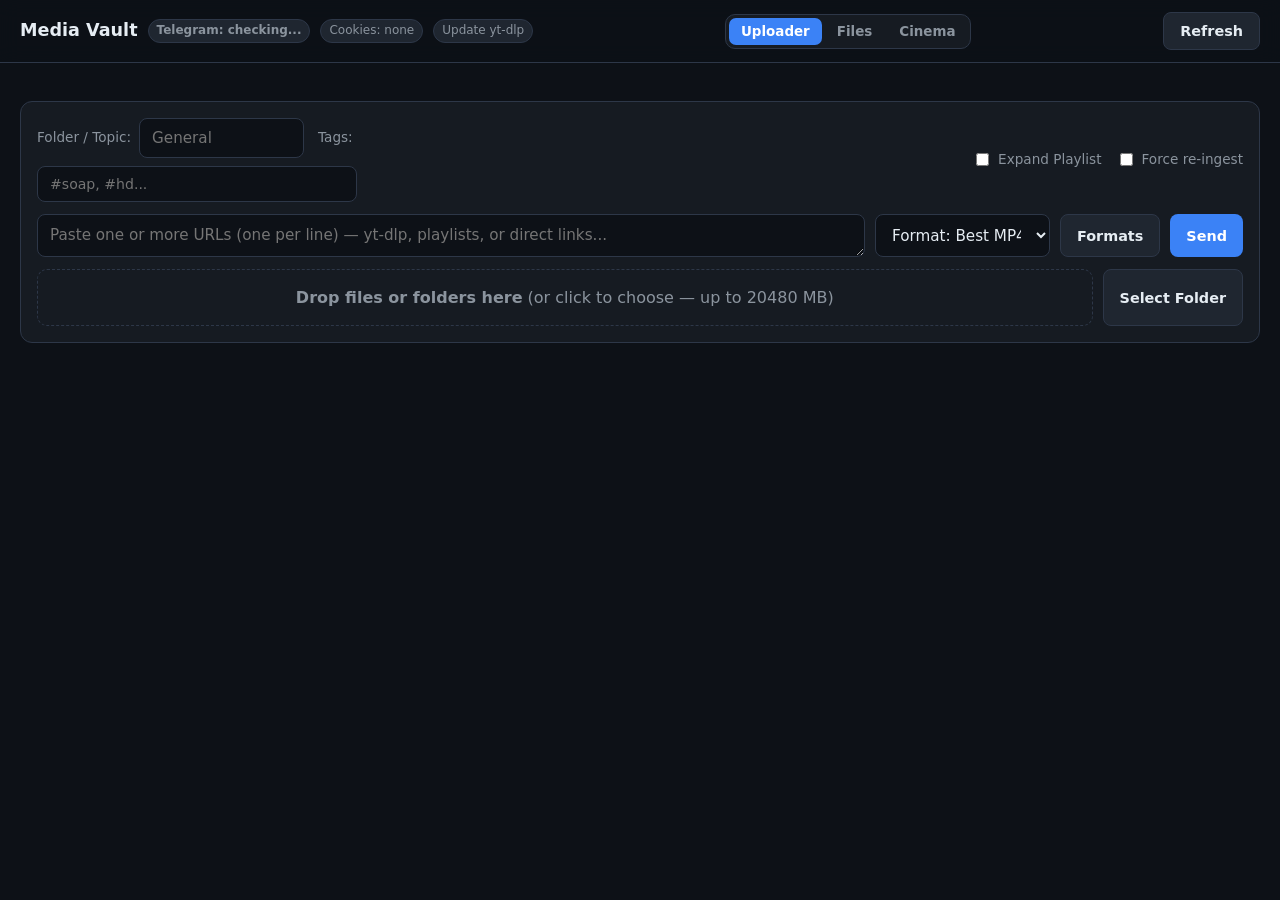
==== static/index.html @ 046f6797 "Fix mobile Files empty/auth UX, folder case sensitivity, Cinema Theater player, and lossless Telegra" ====
<!doctype html>
<html lang="en">
<head>
  <meta charset="UTF-8" />
  <meta name="viewport" content="width=device-width, initial-scale=1, viewport-fit=cover" />
  <meta name="theme-color" content="#0d1117" />
  <meta name="apple-mobile-web-app-capable" content="yes" />
  <meta name="mobile-web-app-capable" content="yes" />
  <title>Media Vault — Ingest &amp; Gallery</title>
  <link rel="manifest" href="/manifest.webmanifest" />
  <link rel="icon" type="image/svg+xml" href="/static/icons/icon.svg" />
  <link rel="apple-touch-icon" href="/static/icons/icon-192.png" />
  <link rel="stylesheet" href="/static/css/base.css" />
  <link rel="stylesheet" href="/static/css/layout.css" />
  <link rel="stylesheet" href="/static/css/components.css" />
  <link rel="stylesheet" href="/static/css/mobile.css" />
  <script type="module" src="/static/js/main.js"></script>
</head>
<body data-mode="uploader">
  <header>
    <div class="brand">
      <span class="brand-title">Media Vault</span>
      <span id="tgStatus" class="pill">Telegram: checking...</span>
      <button id="cookiesBtn" type="button" class="pill pill-btn">Cookies: none</button>
      <button id="updateYtdlpBtn" type="button" class="pill pill-btn" title="Click to update yt-dlp">Update yt-dlp</button>
    </div>

    <div class="mode-tabs" role="tablist" aria-label="Workspace mode">
      <button type="button" class="mode-tab" role="tab" data-mode-target="uploader" aria-selected="true">
        <span>Uploader</span>
        <span class="mode-badge" data-badge-for="uploader" hidden>0</span>
      </button>
      <button type="button" class="mode-tab" role="tab" data-mode-target="files" aria-selected="false">
        <span>Files</span>
      </button>
      <button type="button" class="mode-tab" role="tab" data-mode-target="cinema" aria-selected="false">
        <span>Cinema</span>
      </button>
    </div>

    <div class="header-controls">
      <div id="authBox" class="auth-box">
        <input id="tokenInput" type="password" placeholder="Auth token..." />
        <button id="saveTokenBtn" type="button" class="secondary">Unlock</button>
      </div>
      <button id="installPwaBtn" type="button" class="secondary" hidden>Install App</button>
      <button id="refreshBtn" type="button" class="secondary">Refresh</button>
      <button id="mobileSettingsBtn" type="button" class="secondary mobile-settings-btn" aria-label="System settings and status" title="System settings &amp; status">&#9881;</button>
    </div>
  </header>

  <div id="cinemaLightsBackdrop" class="cinema-lights-backdrop" hidden></div>
  <main>
    <section id="authBanner" class="auth-banner" hidden>
      <div class="auth-banner-copy">
        <strong>Vault Locked</strong>
        <span>Enter your auth token to load files, cinema videos, and jobs.</span>
      </div>
      <div class="auth-banner-form">
        <input id="bannerTokenInput" type="password" placeholder="Enter WEB_AUTH_TOKEN..." autocomplete="current-password" />
        <button id="bannerSaveTokenBtn" type="button">Unlock</button>
      </div>
    </section>

    <section id="drivesGrid" class="drives-grid mode-uploader-section"></section>

    <section class="ingest-panel mode-uploader-section">
      <div class="toolbar-group toolbar-group-wide">
        <div class="toolbar-group">
          <label for="folderInput" class="ingest-label">Folder / Topic:</label>
          <input id="folderInput" class="ingest-folder-input" type="text" list="folderList" placeholder="General" />
          <datalist id="folderList"></datalist>
          <label for="tagsInput" class="ingest-label ingest-label-spaced">Tags:</label>
          <div id="ingestTagPicker" class="tag-picker-mount tag-picker-mount-ingest">
            <input id="tagsInput" class="ingest-tags-input" type="text" list="tagList" placeholder="#soap, #hd..." />
          </div>
          <datalist id="tagList"></datalist>
        </div>
        <div class="toolbar-group toolbar-checks">
          <label class="checkbox-label">
            <input id="expandPlaylistCheck" type="checkbox" />
            Expand Playlist
          </label>
          <label class="checkbox-label">
            <input id="forceIngestCheck" type="checkbox" />
            Force re-ingest
          </label>
          <label id="tgForwardLabel" class="checkbox-label tg-forward-label">
            <input id="tgForwardCheck" type="checkbox" checked />
            Forward to Telegram Topic
          </label>
        </div>
      </div>

      <form id="urlForm" class="url-row">
        <textarea id="urlInput" rows="1" placeholder="Paste one or more URLs (one per line) — yt-dlp, playlists, or direct links..." required></textarea>
        <select id="formatSelect" class="format-select" title="Download quality / format">
          <option value="best">Format: Best MP4</option>
          <option value="1080p">1080p MP4</option>
          <option value="720p">720p MP4</option>
          <option value="480p">480p MP4</option>
          <option value="audio">Audio only (MP3)</option>
        </select>
        <button type="button" id="inspectFormatsBtn" class="secondary" title="Inspect available yt-dlp formats for this URL">Formats</button>
        <button type="submit">Send</button>
      </form>

      <div class="drop-row">
        <div id="dropzone" class="dropzone">
          <strong>Drop files or folders here</strong> (or click to choose — up to <span id="maxMbLabel">20480</span> MB)
          <input id="fileInput" type="file" multiple hidden />
          <input id="folderUploadInput" type="file" webkitdirectory directory multiple hidden />
        </div>
        <button type="button" id="selectFolderBtn" class="secondary select-folder-btn">Select Folder</button>
      </div>
      <div id="uploadProgress" class="upload-progress">
        <div id="uploadProgressText">Uploading...</div>
        <div class="bar"><div id="uploadProgressBar"></div></div>
      </div>
    </section>

    <section id="jobsStrip" class="jobs-strip mode-uploader-section"></section>

    <section id="cinemaStage" class="cinema-stage mode-cinema-section" hidden>
      <div class="cinema-player-shell">
        <div id="cinemaViewport" class="cinema-video-box">
          <video id="cinemaVideo" controls playsinline preload="metadata"></video>
          <div id="cinemaEmptyOverlay" class="cinema-empty-overlay">
            <div class="cinema-empty-title">Select a video below to start watching</div>
          </div>
        </div>
        <div class="cinema-now-bar">
          <div class="cinema-now-info">
            <div id="cinemaTitle" class="cinema-now-title">Cinema Theater</div>
            <div id="cinemaMeta" class="cinema-now-meta">Ready to play</div>
          </div>
          <div class="cinema-controls">
            <button id="cinemaPrevBtn" type="button" class="secondary btn-sm" title="Previous (P)">&#9198; Prev</button>
            <button id="cinemaNextBtn" type="button" class="secondary btn-sm" title="Next (N)">Next &#9197;</button>
            <button id="cinemaAutoNextBtn" type="button" class="secondary btn-sm is-active" aria-pressed="true" title="Auto-play next video">Auto-Next</button>
            <button id="cinemaLoopBtn" type="button" class="secondary btn-sm" aria-pressed="false" title="Loop current video">Loop</button>
            <select id="cinemaSpeedSelect" class="cinema-speed-select" aria-label="Playback speed" title="Playback speed">
              <option value="0.75">0.75x</option>
              <option value="1" selected>1x</option>
              <option value="1.25">1.25x</option>
              <option value="1.5">1.5x</option>
              <option value="2">2x</option>
            </select>
            <button id="cinemaTheaterBtn" type="button" class="secondary btn-sm" aria-pressed="false" title="Lights Off / Theater Mode (T)">Lights Off</button>
            <button id="cinemaFullscreenBtn" type="button" class="secondary btn-sm" title="Fullscreen (F)">Fullscreen</button>
            <button id="cinemaDetailsBtn" type="button" class="secondary btn-sm" title="Edit title, folder, tags or download">Details</button>
          </div>
        </div>
      </div>
      <aside class="cinema-queue-panel" aria-label="Up Next playlist">
        <div class="cinema-queue-head">
          <div class="cinema-queue-title">
            <strong>Up Next</strong>
            <span id="cinemaQueueCount" class="small-muted">0 videos</span>
          </div>
          <button id="cinemaShuffleBtn" type="button" class="secondary btn-xs" aria-pressed="false">Shuffle</button>
        </div>
        <div id="cinemaQueueList" class="cinema-queue-list"></div>
      </aside>
    </section>

    <section class="toolbar mode-files-section mode-cinema-section">
      <div class="toolbar-group">
        <input id="searchInput" type="text" placeholder="Search title, filename, folder, tags, or URL..." />
        <select id="typeFilter">
          <option value="all">All types</option>
          <option value="video">Videos</option>
          <option value="image">Photos</option>
          <option value="audio">Audio</option>
          <option value="file">Files</option>
        </select>
        <select id="folderFilter">
          <option value="all">All folders</option>
        </select>
        <div id="tagFilterPicker" class="tag-picker-mount tag-picker-mount-filter">
          <select id="tagFilter">
            <option value="all">All tags</option>
          </select>
        </div>
        <select id="driveFilter">
          <option value="all">All drives</option>
        </select>
        <select id="sortSelect">
          <option value="newest">Newest first</option>
          <option value="largest">Largest first</option>
        </select>
      </div>
      <div class="toolbar-group">
        <button id="selectModeBtn" type="button" class="secondary">Select</button>
        <div id="countLabel" class="small-muted"></div>
      </div>
    </section>

    <section id="bulkToolbar" class="bulk-toolbar mode-files-section">
      <div class="toolbar-group">
        <strong id="bulkCountLabel" class="bulk-count-label">0 selected</strong>
        <button id="bulkSelectAllBtn" type="button" class="secondary btn-sm">Select All</button>
        <button id="bulkClearBtn" type="button" class="secondary btn-sm">Clear</button>
      </div>
      <div class="toolbar-group">
        <button id="bulkMoveBtn" type="button" class="secondary btn-md">Move to Folder</button>
        <button id="bulkTagsBtn" type="button" class="secondary btn-md">Edit Tags</button>
        <button id="bulkDownloadBtn" type="button" class="secondary btn-md">Download ZIP</button>
        <button id="bulkDeleteBtn" type="button" class="danger btn-md">Delete</button>
      </div>
    </section>

    <section id="galleryGrid" class="gallery-grid mode-files-section mode-cinema-section"></section>
    <div id="loadMoreWrap" class="load-more-wrap mode-files-section mode-cinema-section">
      <button id="loadMoreBtn" type="button" class="secondary">Load More</button>
    </div>
  </main>

  <nav class="bottom-nav" aria-label="Mode navigation">
    <button type="button" class="bottom-nav-btn" data-mode-target="uploader" aria-current="page">
      <span class="bottom-nav-icon" aria-hidden="true">&#8679;</span>
      <span>Uploader</span>
      <span class="mode-badge" data-badge-for="uploader" hidden>0</span>
    </button>
    <button type="button" class="bottom-nav-btn" data-mode-target="files">
      <span class="bottom-nav-icon" aria-hidden="true">&#128193;</span>
      <span>Files</span>
    </button>
    <button type="button" class="bottom-nav-btn" data-mode-target="cinema">
      <span class="bottom-nav-icon" aria-hidden="true">&#9654;</span>
      <span>Cinema</span>
    </button>
  </nav>

  <dialog id="viewerModal">
    <div class="modal-head">
      <strong id="modalTitle" class="modal-title-truncate"></strong>
      <button id="closeModalBtn" type="button" class="secondary">Close</button>
    </div>
    <div id="modalMedia" class="modal-media"></div>
    <div class="modal-foot">
      <div id="modalMeta"></div>
      <div class="toolbar-group">
        <button id="modalEditMetaBtn" type="button" class="secondary">Move / Rename</button>
        <button id="modalEditTagsBtn" type="button" class="secondary">Edit Tags</button>
        <a id="modalDownload" href="#" download><button type="button" class="secondary">Download</button></a>
        <button id="modalDeleteBtn" type="button" class="danger">Delete</button>
      </div>
    </div>
  </dialog>

  <dialog id="editMetaModal" class="modal-sm">
    <div class="dialog-surface">
      <div class="modal-head">
        <strong>Move / Rename Media</strong>
        <button id="closeEditMetaBtn" type="button" class="secondary">Close</button>
      </div>
      <div class="modal-body">
        <label class="modal-field">
          Title
          <input id="editMetaTitleInput" type="text" placeholder="Title..." />
        </label>
        <label class="modal-field">
          Folder / Topic
          <input id="editMetaFolderInput" type="text" list="folderList" placeholder="General" />
        </label>
        <div class="toolbar-group modal-actions-end">
          <button id="cancelEditMetaBtn" type="button" class="secondary">Cancel</button>
          <button id="saveEditMetaBtn" type="button">Save</button>
        </div>
      </div>
    </div>
  </dialog>

  <dialog id="cookiesModal">
    <div class="dialog-surface">
      <div class="modal-head">
        <strong>yt-dlp Cookies (Netscape cookies.txt)</strong>
        <button id="closeCookiesBtn" type="button" class="secondary">Close</button>
      </div>
      <div class="modal-body">
        <div class="cookies-help">
          YouTube blocks cloud VM IPs unless you provide browser cookies. Export a Netscape <code>cookies.txt</code>
          (e.g. via the "Get cookies.txt LOCALLY" browser extension on a logged-in or incognito YouTube tab) and upload or paste it below.
        </div>
        <input id="cookiesFileInput" type="file" accept=".txt,text/plain" />
        <textarea id="cookiesText" class="cookies-textarea" rows="7" placeholder="# Netscape HTTP Cookie File..."></textarea>
        <div class="toolbar-group modal-actions-between">
          <button id="clearCookiesBtn" type="button" class="danger">Clear Cookies</button>
          <button id="saveCookiesBtn" type="button">Save Cookies</button>
        </div>
      </div>
    </div>
  </dialog>

  <dialog id="formatsModal">
    <div class="dialog-surface">
      <div class="modal-head">
        <strong id="formatsModalTitle" class="modal-title-truncate">Available Formats</strong>
        <button id="closeFormatsBtn" type="button" class="secondary">Close</button>
      </div>
      <div class="modal-body">
        <div id="formatsStatus" class="cookies-help"></div>
        <div id="formatsList" class="format-list"></div>
      </div>
    </div>
  </dialog>

  <dialog id="systemSheet" class="modal-sm">
    <div class="dialog-surface">
      <div class="modal-head">
        <strong>System &amp; Settings</strong>
        <button id="closeSystemSheetBtn" type="button" class="secondary">Close</button>
      </div>
      <div class="modal-body">
        <div class="sheet-status-row">
          <span id="sheetTgStatus" class="pill">Telegram: checking...</span>
        </div>
        <div class="sheet-actions-grid">
          <button id="sheetInstallPwaBtn" type="button" class="secondary" hidden>Install App</button>
          <button id="sheetCookiesBtn" type="button" class="secondary">Cookies: none</button>
          <button id="sheetUpdateYtdlpBtn" type="button" class="secondary">Update yt-dlp</button>
          <button id="sheetRefreshBtn" type="button" class="secondary">Refresh Data</button>
        </div>
        <div id="sheetAuthSection" class="modal-field">
          <span>Auth Token</span>
          <div class="sheet-auth-row">
            <input id="sheetTokenInput" type="password" placeholder="Auth token..." />
            <button id="sheetSaveTokenBtn" type="button" class="secondary">Unlock</button>
          </div>
        </div>
      </div>
    </div>
  </dialog>
</body>
</html>
---- static/css/base.css ----
:root {
  --bg: #0d1117;
  --panel: #161b22;
  --panel-2: #1f2630;
  --border: #2d3748;
  --text: #e6edf3;
  --muted: #8b949e;
  --accent: #3b82f6;
  --accent-hover: #2563eb;
  --ok: #22c55e;
  --warn: #f59e0b;
  --err: #ef4444;
  --radius: 12px;
}

* {
  box-sizing: border-box;
}

body {
  margin: 0;
  font-family: system-ui, -apple-system, Segoe UI, Roboto, sans-serif;
  background: var(--bg);
  color: var(--text);
  line-height: 1.45;
  -webkit-tap-highlight-color: transparent;
}

input[type="text"],
input[type="password"],
select,
textarea {
  background: var(--bg);
  color: var(--text);
  border: 1px solid var(--border);
  border-radius: 8px;
  padding: 10px 12px;
  font-size: 0.95rem;
  outline: none;
  font-family: inherit;
}

input[type="text"]:focus,
input[type="password"]:focus,
select:focus,
textarea:focus {
  border-color: var(--accent);
}

button {
  background: var(--accent);
  color: white;
  border: none;
  border-radius: 8px;
  padding: 10px 16px;
  font-weight: 600;
  cursor: pointer;
  font-size: 0.9rem;
  font-family: inherit;
}

button:hover {
  background: var(--accent-hover);
}

button:disabled {
  opacity: 0.6;
  cursor: not-allowed;
}

button.secondary {
  background: var(--panel-2);
  border: 1px solid var(--border);
  color: var(--text);
}

button.secondary:hover {
  background: #28313e;
}

button.danger {
  background: rgba(239, 68, 68, 0.16);
  color: #fca5a5;
  border: 1px solid rgba(239, 68, 68, 0.35);
}

button.danger:hover {
  background: rgba(239, 68, 68, 0.28);
}

button.btn-sm {
  padding: 6px 10px;
  font-size: 0.82rem;
}

button.btn-md {
  padding: 6px 12px;
  font-size: 0.82rem;
}

button.btn-xs {
  padding: 3px 9px;
  font-size: 0.75rem;
}

button.btn-zip {
  padding: 4px 10px;
  font-size: 0.78rem;
}

.pill {
  font-size: 0.75rem;
  padding: 2px 8px;
  border-radius: 999px;
  background: var(--panel-2);
  border: 1px solid var(--border);
  color: var(--muted);
}

.pill.ok {
  color: var(--ok);
  border-color: rgba(34, 197, 94, 0.35);
}

.pill.pill-btn {
  cursor: pointer;
  font: inherit;
  font-size: 0.75rem;
  font-weight: 500;
  padding: 2px 8px;
}

.pill.pill-btn:hover {
  background: #28313e;
}

.pill.pill-compact {
  font-size: 0.68rem;
  padding: 1px 6px;
}

.muted-text {
  color: var(--muted);
}

.small-muted {
  font-size: 0.85rem;
  color: var(--muted);
}
---- static/css/layout.css ----
header {
  position: sticky;
  top: 0;
  z-index: 20;
  background: rgba(13, 17, 23, 0.92);
  backdrop-filter: blur(10px);
  border-bottom: 1px solid var(--border);
  padding: 12px 20px;
  display: flex;
  align-items: center;
  justify-content: space-between;
  gap: 12px;
  flex-wrap: wrap;
}

.brand {
  font-weight: 700;
  font-size: 1.1rem;
  display: flex;
  align-items: center;
  gap: 10px;
  flex-wrap: wrap;
}

.brand-title {
  white-space: nowrap;
}

.header-controls {
  display: flex;
  align-items: center;
  gap: 10px;
  flex-wrap: wrap;
}

.auth-box {
  display: none;
  gap: 6px;
  align-items: center;
}

.mobile-settings-btn {
  display: none;
}

.mode-tabs {
  display: inline-flex;
  align-items: center;
  background: var(--panel);
  border: 1px solid var(--border);
  border-radius: 10px;
  padding: 3px;
  gap: 3px;
}

.mode-tab {
  background: transparent;
  color: var(--muted);
  border: none;
  border-radius: 7px;
  padding: 6px 12px;
  font-size: 0.84rem;
  font-weight: 600;
  display: inline-flex;
  align-items: center;
  gap: 6px;
  transition: background 0.15s ease, color 0.15s ease;
}

.mode-tab:hover {
  background: var(--panel-2);
  color: var(--text);
}

.mode-tab[aria-selected="true"] {
  background: var(--accent);
  color: #fff;
}

.mode-badge {
  display: inline-flex;
  align-items: center;
  justify-content: center;
  min-width: 18px;
  height: 18px;
  padding: 0 5px;
  border-radius: 999px;
  background: var(--warn);
  color: #0d1117;
  font-size: 0.7rem;
  font-weight: 700;
  line-height: 1;
}

.mode-badge[hidden] {
  display: none;
}

.bottom-nav {
  display: none;
}

main {
  max-width: 1280px;
  margin: 0 auto;
  padding: 20px;
  display: grid;
  grid-template-columns: minmax(0, 1fr);
  gap: 18px;
}

main > * {
  min-width: 0;
}

body[data-mode="cinema"] {
  background: #06080d;
}

body[data-mode="cinema"] main {
  max-width: 1440px;
}

.toolbar {
  display: flex;
  gap: 10px;
  flex-wrap: wrap;
  align-items: center;
  justify-content: space-between;
}

.toolbar-group {
  display: flex;
  gap: 8px;
  flex-wrap: wrap;
  align-items: center;
  min-width: 0;
}

.toolbar-group-wide {
  justify-content: space-between;
}

.toolbar-checks {
  gap: 14px;
}

/* Mode-based section visibility */
body[data-mode="uploader"] .mode-files-section,
body[data-mode="uploader"] .mode-cinema-section {
  display: none !important;
}

body[data-mode="files"] .mode-uploader-section,
body[data-mode="files"] .mode-cinema-section:not(.mode-files-section) {
  display: none !important;
}

body[data-mode="cinema"] .mode-uploader-section {
  display: none !important;
}

body[data-mode="cinema"] #typeFilter,
body[data-mode="cinema"] #selectModeBtn,
body[data-mode="cinema"] #bulkToolbar {
  display: none !important;
}
---- static/css/components.css ----
.drives-grid {
  display: grid;
  grid-template-columns: repeat(auto-fit, minmax(220px, 1fr));
  gap: 12px;
}

.drive-card {
  background: var(--panel);
  border: 1px solid var(--border);
  border-radius: var(--radius);
  padding: 12px 14px;
}

.drive-head {
  display: flex;
  justify-content: space-between;
  align-items: center;
  margin-bottom: 6px;
  font-weight: 600;
  gap: 8px;
}

.drive-meta {
  font-size: 0.8rem;
  color: var(--muted);
  margin-bottom: 8px;
}

.bar {
  height: 7px;
  border-radius: 999px;
  background: var(--panel-2);
  overflow: hidden;
}

.bar > div {
  height: 100%;
  background: var(--accent);
  transition: width 0.3s ease;
}

.bar-done > div {
  background: var(--ok);
}

.bar-failed > div {
  background: var(--err);
}

.bar-cancelled > div {
  background: var(--muted);
}

.ingest-panel {
  background: var(--panel);
  border: 1px solid var(--border);
  border-radius: var(--radius);
  padding: 16px;
  display: grid;
  gap: 12px;
}

.ingest-label {
  font-size: 0.85rem;
  color: var(--muted);
}

.ingest-label-spaced {
  margin-left: 6px;
}

.ingest-folder-input {
  width: 165px;
  padding: 7px 10px;
  font-size: 0.88rem;
}

.ingest-tags-input {
  width: 180px;
  padding: 7px 10px;
  font-size: 0.88rem;
}

.checkbox-label {
  display: inline-flex;
  align-items: center;
  gap: 6px;
  font-size: 0.85rem;
  color: var(--muted);
  cursor: pointer;
}

.tg-forward-label {
  display: none;
}

.url-row {
  display: flex;
  gap: 10px;
  flex-wrap: wrap;
}

.url-row input,
.url-row textarea {
  flex: 1;
  min-width: 220px;
}

.url-row textarea {
  resize: vertical;
  line-height: 1.4;
  min-height: 40px;
  max-height: 140px;
}

.format-select {
  max-width: 175px;
}

.drop-row {
  display: flex;
  gap: 10px;
  align-items: stretch;
  flex-wrap: wrap;
}

.dropzone {
  flex: 1;
  min-width: 240px;
  border: 1.5px dashed var(--border);
  border-radius: 10px;
  padding: 16px;
  text-align: center;
  color: var(--muted);
  cursor: pointer;
  transition: border-color 0.2s, background 0.2s;
}

.dropzone.dragover {
  border-color: var(--accent);
  background: rgba(59, 130, 246, 0.08);
  color: var(--text);
}

.select-folder-btn {
  white-space: nowrap;
}

.upload-progress {
  display: none;
  font-size: 0.85rem;
  color: var(--muted);
}

.upload-progress .bar {
  margin-top: 6px;
}

.jobs-strip {
  display: grid;
  gap: 8px;
}

.job-item {
  background: var(--panel);
  border: 1px solid var(--border);
  border-radius: 8px;
  padding: 9px 12px;
  font-size: 0.85rem;
  display: grid;
  gap: 6px;
}

.job-head {
  display: flex;
  justify-content: space-between;
  gap: 12px;
  align-items: center;
  flex-wrap: wrap;
}

.job-title {
  overflow: hidden;
  text-overflow: ellipsis;
  white-space: nowrap;
  max-width: 58%;
}

.job-meta {
  display: inline-flex;
  align-items: center;
  flex-wrap: wrap;
  gap: 4px;
}

.job-msg {
  color: var(--muted);
  margin-left: 6px;
}

.job-cancel-btn,
.job-retry-btn {
  margin-left: 8px;
}

.status-tag {
  font-weight: 600;
  text-transform: uppercase;
  font-size: 0.72rem;
}

.status-done {
  color: var(--ok);
}

.status-failed {
  color: var(--err);
}

.status-cancelled {
  color: var(--muted);
}

.status-downloading,
.status-allocating,
.status-queued {
  color: var(--warn);
}

.format-list {
  max-height: 55vh;
  overflow-y: auto;
  display: grid;
  gap: 8px;
}

.format-row {
  display: flex;
  justify-content: space-between;
  align-items: center;
  gap: 10px;
  background: var(--bg);
  border: 1px solid var(--border);
  border-radius: 8px;
  padding: 8px 12px;
  font-size: 0.85rem;
}

.format-info {
  min-width: 0;
}

.format-sub {
  font-size: 0.78rem;
  color: var(--muted);
  margin-top: 3px;
}

.format-actions {
  flex-shrink: 0;
}

.gallery-grid {
  display: grid;
  grid-template-columns: repeat(auto-fill, minmax(210px, 1fr));
  gap: 14px;
}

body[data-mode="cinema"] .gallery-grid {
  grid-template-columns: repeat(auto-fill, minmax(300px, 1fr));
  gap: 18px;
}

.card {
  background: var(--panel);
  border: 1px solid var(--border);
  border-radius: var(--radius);
  overflow: hidden;
  cursor: pointer;
  transition: transform 0.12s ease, border-color 0.15s ease;
  display: flex;
  flex-direction: column;
  position: relative;
}

.card:hover {
  transform: translateY(-2px);
  border-color: var(--accent);
}

.card.selected {
  border-color: var(--accent);
  box-shadow: 0 0 0 2px rgba(59, 130, 246, 0.45);
}

.thumb-wrap {
  position: relative;
  aspect-ratio: 16 / 10;
  background: #090d12;
  display: flex;
  align-items: center;
  justify-content: center;
  overflow: hidden;
}

.thumb-wrap img {
  width: 100%;
  height: 100%;
  object-fit: cover;
  display: block;
}

.thumb-fallback {
  color: var(--muted);
  font-size: 0.85rem;
  font-weight: 600;
  text-transform: uppercase;
}

.badge-tl {
  position: absolute;
  top: 8px;
  left: 8px;
  background: rgba(0, 0, 0, 0.72);
  color: #fff;
  font-size: 0.7rem;
  padding: 2px 7px;
  border-radius: 6px;
  max-width: 65%;
  overflow: hidden;
  text-overflow: ellipsis;
  white-space: nowrap;
}

.badge-tr {
  position: absolute;
  top: 8px;
  right: 8px;
  background: rgba(0, 0, 0, 0.72);
  color: #fff;
  font-size: 0.7rem;
  padding: 2px 7px;
  border-radius: 6px;
}

.badge-br {
  position: absolute;
  bottom: 8px;
  right: 8px;
  background: rgba(0, 0, 0, 0.72);
  color: #fff;
  font-size: 0.7rem;
  padding: 2px 7px;
  border-radius: 6px;
}

.badge-bl {
  position: absolute;
  bottom: 8px;
  left: 8px;
  background: rgba(0, 0, 0, 0.72);
  color: #fff;
  font-size: 0.7rem;
  padding: 2px 7px;
  border-radius: 6px;
}

.card-check {
  position: absolute;
  top: 8px;
  left: 8px;
  z-index: 3;
  width: 18px;
  height: 18px;
  accent-color: var(--accent);
  cursor: pointer;
  display: none;
}

.select-mode .card-check,
.card.selected .card-check {
  display: block;
}

.select-mode .badge-tl,
.card.selected .badge-tl {
  left: 32px;
}

.bulk-toolbar {
  background: var(--panel);
  border: 1px solid var(--accent);
  border-radius: var(--radius);
  padding: 10px 14px;
  display: none;
  gap: 10px;
  align-items: center;
  justify-content: space-between;
  flex-wrap: wrap;
}

.bulk-count-label {
  font-size: 0.88rem;
}

.card-body {
  padding: 10px 12px;
  display: grid;
  gap: 4px;
}

.card-title {
  font-size: 0.9rem;
  font-weight: 600;
  white-space: nowrap;
  overflow: hidden;
  text-overflow: ellipsis;
}

.card-sub {
  font-size: 0.78rem;
  color: var(--muted);
  display: flex;
  justify-content: space-between;
  gap: 8px;
}

.tag-row {
  display: flex;
  flex-wrap: wrap;
  gap: 4px;
  margin-top: 4px;
}

.tag-chip {
  font-size: 0.7rem;
  padding: 1px 6px;
  border-radius: 999px;
  background: rgba(59, 130, 246, 0.14);
  color: #93c5fd;
  border: 1px solid rgba(59, 130, 246, 0.3);
  cursor: pointer;
}

.tag-chip:hover {
  background: rgba(59, 130, 246, 0.28);
}

.load-more-wrap {
  display: none;
  text-align: center;
  padding: 8px 0;
}

.empty {
  text-align: center;
  padding: 48px 16px;
  color: var(--muted);
  grid-column: 1 / -1;
}

/* Dialogs & Modals */
dialog {
  width: min(960px, 95vw);
  max-height: 92vh;
  background: var(--panel);
  color: var(--text);
  border: 1px solid var(--border);
  border-radius: 14px;
  padding: 0;
  overflow: hidden;
}

dialog.modal-sm {
  width: min(460px, 92vw);
}

dialog::backdrop {
  background: rgba(0, 0, 0, 0.78);
}

.dialog-surface {
  display: grid;
}

.modal-head {
  padding: 12px 16px;
  border-bottom: 1px solid var(--border);
  display: flex;
  justify-content: space-between;
  align-items: center;
  gap: 12px;
}

.modal-title-truncate {
  overflow: hidden;
  text-overflow: ellipsis;
  white-space: nowrap;
}

.modal-body {
  padding: 16px;
  display: grid;
  gap: 12px;
}

.modal-field {
  display: grid;
  gap: 6px;
  font-size: 0.85rem;
  color: var(--muted);
}

.modal-message {
  font-size: 0.92rem;
  color: var(--text);
  margin: 0;
  white-space: pre-wrap;
  word-break: break-word;
}

.modal-actions-end {
  justify-content: flex-end;
}

.modal-actions-between {
  justify-content: space-between;
}

.cookies-help {
  font-size: 0.86rem;
  color: var(--muted);
}

.cookies-textarea {
  width: 100%;
  background: var(--bg);
  color: var(--text);
  border: 1px solid var(--border);
  border-radius: 8px;
  padding: 10px;
  font-family: monospace;
  font-size: 0.8rem;
}

.modal-media {
  background: #05070a;
  display: flex;
  justify-content: center;
  align-items: center;
  max-height: 68vh;
  overflow: hidden;
}

.modal-media img,
.modal-media video {
  max-width: 100%;
  max-height: 68vh;
}

.modal-audio {
  width: 90%;
  margin: 32px;
}

.modal-unavailable {
  padding: 40px;
  color: var(--muted);
}

.modal-source-link {
  color: var(--accent);
}

.modal-foot {
  padding: 14px 16px;
  display: flex;
  justify-content: space-between;
  align-items: center;
  gap: 12px;
  flex-wrap: wrap;
  font-size: 0.85rem;
  color: var(--muted);
}

/* System Sheet */
.sheet-status-row {
  display: flex;
  align-items: center;
  justify-content: space-between;
  gap: 10px;
  flex-wrap: wrap;
}

.sheet-actions-grid {
  display: grid;
  gap: 8px;
}

.sheet-auth-row {
  display: flex;
  gap: 8px;
  align-items: center;
}

.sheet-auth-row input {
  flex: 1;
  min-width: 0;
}

/* Zip Explorer */
.zip-explorer {
  width: 100%;
  max-height: 68vh;
  display: grid;
  grid-template-rows: auto 1fr;
  background: var(--bg);
  color: var(--text);
}

.zip-breadcrumbs {
  padding: 10px 14px;
  border-bottom: 1px solid var(--border);
  display: flex;
  gap: 6px;
  align-items: center;
  flex-wrap: wrap;
  font-size: 0.85rem;
  background: var(--panel);
}

.zip-crumb {
  background: none;
  border: none;
  padding: 2px 6px;
  color: var(--accent);
  font-size: 0.85rem;
  font-weight: 600;
  cursor: pointer;
}

.zip-crumb:hover {
  background: var(--panel-2);
}

.zip-body {
  display: grid;
  grid-template-columns: 1fr;
  overflow: hidden;
  min-height: 240px;
}

.zip-body.with-preview {
  grid-template-columns: minmax(240px, 1fr) minmax(280px, 1.2fr);
}

.zip-list {
  overflow-y: auto;
  padding: 8px;
  display: grid;
  gap: 6px;
  align-content: start;
}

.zip-row {
  display: flex;
  justify-content: space-between;
  align-items: center;
  gap: 10px;
  padding: 8px 10px;
  border: 1px solid var(--border);
  border-radius: 8px;
  background: var(--panel);
  font-size: 0.85rem;
}

.zip-row:hover {
  border-color: var(--accent);
}

.zip-folder-row {
  cursor: pointer;
}

.zip-file-info {
  min-width: 0;
  overflow: hidden;
}

.zip-file-name {
  white-space: nowrap;
  overflow: hidden;
  text-overflow: ellipsis;
}

.zip-file-meta {
  font-size: 0.75rem;
  color: var(--muted);
}

.zip-file-actions {
  flex-shrink: 0;
}

.zip-preview-pane {
  border-left: 1px solid var(--border);
  background: #05070a;
  display: flex;
  flex-direction: column;
  justify-content: center;
  align-items: center;
  padding: 12px;
  overflow: auto;
}

.zip-preview-pane img,
.zip-preview-pane video {
  max-width: 100%;
  max-height: 52vh;
}

.zip-preview-pane audio {
  width: 90%;
}

.zip-preview-pane pre {
  width: 100%;
  max-height: 52vh;
  overflow: auto;
  margin: 0;
  padding: 10px;
  font-size: 0.8rem;
  white-space: pre-wrap;
  word-break: break-word;
  color: var(--text);
}

.zip-status-msg {
  padding: 36px;
  color: var(--muted);
}

.zip-status-err {
  padding: 36px;
  color: var(--err);
}

.zip-empty-dir {
  padding: 24px;
  color: var(--muted);
  text-align: center;
}

/* Stacked Toasts */
.toast-region {
  position: fixed;
  right: 16px;
  bottom: 16px;
  z-index: 100;
  display: grid;
  gap: 8px;
  width: min(360px, calc(100vw - 32px));
  pointer-events: none;
}

.toast {
  pointer-events: auto;
  background: var(--panel);
  color: var(--text);
  border: 1px solid var(--border);
  border-left: 4px solid var(--accent);
  border-radius: 10px;
  padding: 10px 12px;
  box-shadow: 0 10px 28px rgba(0, 0, 0, 0.45);
  display: flex;
  align-items: flex-start;
  justify-content: space-between;
  gap: 10px;
  font-size: 0.86rem;
}

.toast-success {
  border-left-color: var(--ok);
}

.toast-error {
  border-left-color: var(--err);
}

.toast-msg {
  flex: 1;
  word-break: break-word;
}

.toast-close {
  background: transparent;
  border: none;
  color: var(--muted);
  padding: 0 4px;
  font-size: 1rem;
  line-height: 1;
}

.toast-close:hover {
  background: transparent;
  color: var(--text);
}

/* Active card filter chip */
.tag-chip.active {
  background: var(--accent);
  color: #fff;
  border-color: var(--accent);
}

/* Reusable Searchable Multi-Select Tag Picker */
.tag-picker-native-hidden {
  display: none !important;
}

.tag-picker-mount {
  position: relative;
  display: inline-flex;
  min-width: 0;
}

.tag-picker-mount-ingest {
  min-width: 210px;
  flex: 0 1 320px;
}

.tag-picker-mount-filter {
  min-width: 170px;
  max-width: 340px;
}

.tag-picker-mount-modal {
  width: 100%;
}

.tag-picker {
  position: relative;
  width: 100%;
}

.tag-picker-control {
  display: flex;
  align-items: center;
  gap: 6px;
  min-height: 36px;
  padding: 4px 8px;
  background: var(--bg);
  border: 1px solid var(--border);
  border-radius: 8px;
  cursor: text;
}

.tag-picker-control:focus-within {
  border-color: var(--accent);
}

.tag-picker-chips {
  display: flex;
  flex-wrap: wrap;
  align-items: center;
  gap: 4px;
  flex: 1;
  min-width: 0;
}

.tag-picker-chip {
  display: inline-flex;
  align-items: center;
  gap: 4px;
  font-size: 0.78rem;
  padding: 2px 7px;
  border-radius: 999px;
  background: rgba(59, 130, 246, 0.18);
  color: #93c5fd;
  border: 1px solid rgba(59, 130, 246, 0.38);
  max-width: 100%;
}

.tag-picker-chip-label {
  overflow: hidden;
  text-overflow: ellipsis;
  white-space: nowrap;
}

.tag-picker-chip-remove {
  background: transparent;
  border: none;
  color: inherit;
  padding: 0 2px;
  font-size: 0.92rem;
  line-height: 1;
  cursor: pointer;
  opacity: 0.8;
  min-height: 0;
}

.tag-picker-chip-remove:hover {
  background: transparent;
  opacity: 1;
  color: #fff;
}

input[type="text"].tag-picker-input {
  flex: 1 1 76px;
  min-width: 72px;
  width: auto;
  border: none;
  background: transparent;
  color: var(--text);
  padding: 2px 4px;
  font-size: 0.88rem;
  line-height: 1.3;
  min-height: 24px;
}

input[type="text"].tag-picker-input:focus {
  border: none;
  outline: none;
}

.tag-picker-clear {
  background: var(--panel-2);
  border: 1px solid var(--border);
  color: var(--muted);
  border-radius: 6px;
  padding: 2px 8px;
  font-size: 0.74rem;
  font-weight: 600;
  cursor: pointer;
  flex-shrink: 0;
  min-height: 0;
}

.tag-picker-clear:hover {
  background: #28313e;
  color: var(--text);
}

.tag-picker-clear[hidden] {
  display: none !important;
}

.tag-picker-dropdown {
  position: absolute;
  top: calc(100% + 4px);
  left: 0;
  right: 0;
  min-width: 210px;
  max-height: 220px;
  overflow-y: auto;
  z-index: 60;
  background: var(--panel);
  border: 1px solid var(--border);
  border-radius: 10px;
  box-shadow: 0 12px 28px rgba(0, 0, 0, 0.5);
  padding: 4px;
  display: grid;
  gap: 2px;
}

.tag-picker-dropdown[hidden] {
  display: none !important;
}

.tag-editor-dialog .tag-picker-dropdown {
  position: static;
  margin-top: 6px;
  max-height: 180px;
  box-shadow: none;
}

.tag-picker-option {
  width: 100%;
  display: flex;
  align-items: center;
  justify-content: space-between;
  gap: 8px;
  padding: 7px 10px;
  border-radius: 7px;
  background: transparent;
  border: none;
  color: var(--text);
  font-size: 0.84rem;
  font-weight: 500;
  text-align: left;
  cursor: pointer;
}

.tag-picker-option:hover,
.tag-picker-option.is-highlighted {
  background: var(--panel-2);
}

.tag-picker-option.is-selected {
  background: rgba(59, 130, 246, 0.16);
  color: #93c5fd;
}

.tag-picker-option-name {
  overflow: hidden;
  text-overflow: ellipsis;
  white-space: nowrap;
}

.tag-picker-option-meta {
  display: inline-flex;
  align-items: center;
  gap: 6px;
  flex-shrink: 0;
}

.tag-picker-count {
  font-size: 0.72rem;
  padding: 1px 6px;
  border-radius: 999px;
  background: var(--panel-2);
  border: 1px solid var(--border);
  color: var(--muted);
}

.tag-picker-create {
  color: #93c5fd;
  border-top: 1px solid var(--border);
  margin-top: 2px;
  padding-top: 8px;
}

.tag-picker-empty {
  padding: 8px 10px;
  font-size: 0.82rem;
  color: var(--muted);
}

/* Tag Editor & Bulk Tag Dialogs */
.bulk-tag-modes {
  display: grid;
  grid-template-columns: repeat(3, 1fr);
  gap: 6px;
}

.bulk-tag-mode {
  position: relative;
  display: flex;
  align-items: center;
  justify-content: center;
  padding: 8px 10px;
  border-radius: 8px;
  border: 1px solid var(--border);
  background: var(--bg);
  color: var(--muted);
  font-size: 0.82rem;
  font-weight: 600;
  cursor: pointer;
  text-align: center;
}

.bulk-tag-mode input {
  position: absolute;
  opacity: 0;
  pointer-events: none;
}

.bulk-tag-mode.is-active {
  background: rgba(59, 130, 246, 0.18);
  border-color: var(--accent);
  color: #93c5fd;
}

.tag-quickpick {
  display: grid;
  gap: 6px;
}

.tag-quickpick-label {
  font-size: 0.78rem;
  color: var(--muted);
}

.tag-quickpick-list {
  display: flex;
  flex-wrap: wrap;
  gap: 6px;
}

.tag-quickpick-pill {
  background: var(--bg);
  border: 1px solid var(--border);
  color: var(--muted);
  border-radius: 999px;
  padding: 4px 10px;
  font-size: 0.78rem;
  font-weight: 500;
  display: inline-flex;
  align-items: center;
  gap: 5px;
  cursor: pointer;
}

.tag-quickpick-pill:hover {
  background: var(--panel-2);
  color: var(--text);
}

.tag-quickpick-pill.active {
  background: rgba(59, 130, 246, 0.2);
  border-color: var(--accent);
  color: #93c5fd;
}

/* Auth Banner & Locked State */
.auth-banner {
  background: linear-gradient(135deg, rgba(59, 130, 246, 0.14), rgba(22, 27, 34, 0.96));
  border: 1px solid rgba(59, 130, 246, 0.45);
  border-radius: var(--radius);
  padding: 14px 16px;
  display: flex;
  align-items: center;
  justify-content: space-between;
  gap: 12px;
  flex-wrap: wrap;
}

.auth-banner[hidden] {
  display: none !important;
}

.auth-banner-copy {
  display: grid;
  gap: 2px;
}

.auth-banner-copy strong {
  font-size: 0.95rem;
}

.auth-banner-copy span {
  font-size: 0.84rem;
  color: var(--muted);
}

.auth-banner-form {
  display: flex;
  gap: 8px;
  align-items: center;
  flex: 1 1 280px;
  max-width: 420px;
}

.auth-banner-form input {
  flex: 1;
  min-width: 0;
}

.mobile-settings-btn.is-locked {
  border-color: var(--warn);
  color: var(--warn);
}

.empty-actions {
  margin-top: 12px;
  display: flex;
  justify-content: center;
  gap: 8px;
}

/* Cinema Theater Experience */
.cinema-lights-backdrop {
  position: fixed;
  inset: 0;
  background: rgba(2, 4, 8, 0.9);
  z-index: 40;
}

.cinema-lights-backdrop[hidden] {
  display: none !important;
}

.cinema-stage {
  display: grid;
  grid-template-columns: minmax(0, 1fr) 340px;
  gap: 16px;
  background: #0b0f17;
  border: 1px solid #1e293b;
  border-radius: 16px;
  padding: 14px;
  box-shadow: 0 18px 50px rgba(0, 0, 0, 0.6);
  position: relative;
}

.cinema-stage[hidden] {
  display: none !important;
}

body.cinema-theater .cinema-stage {
  z-index: 45;
  grid-template-columns: minmax(0, 1fr);
  border-color: rgba(59, 130, 246, 0.45);
  box-shadow: 0 24px 80px rgba(0, 0, 0, 0.9);
}

body.cinema-theater .cinema-queue-panel {
  max-height: 260px;
}

.cinema-player-shell {
  display: grid;
  gap: 12px;
  min-width: 0;
}

.cinema-video-box {
  position: relative;
  width: 100%;
  aspect-ratio: 16 / 9;
  max-height: 74vh;
  background: #000;
  border-radius: 12px;
  overflow: hidden;
  display: flex;
  align-items: center;
  justify-content: center;
}

body.cinema-theater .cinema-video-box {
  max-height: 80vh;
}

#cinemaVideo {
  width: 100%;
  height: 100%;
  max-height: 100%;
  display: block;
  object-fit: contain;
  background: #000;
}

.cinema-empty-overlay {
  position: absolute;
  inset: 0;
  display: flex;
  align-items: center;
  justify-content: center;
  padding: 20px;
  text-align: center;
  background: radial-gradient(circle at center, rgba(17, 24, 39, 0.85), rgba(5, 7, 11, 0.96));
  color: var(--muted);
  pointer-events: none;
}

.cinema-empty-overlay[hidden] {
  display: none !important;
}

.cinema-empty-title {
  font-size: 1rem;
  font-weight: 600;
  color: var(--text);
}

.cinema-now-bar {
  display: flex;
  align-items: center;
  justify-content: space-between;
  gap: 12px;
  flex-wrap: wrap;
}

.cinema-now-info {
  min-width: 0;
  flex: 1 1 260px;
  display: grid;
  gap: 3px;
}

.cinema-now-title {
  font-size: 1.05rem;
  font-weight: 700;
  color: var(--text);
  overflow: hidden;
  text-overflow: ellipsis;
  white-space: nowrap;
}

.cinema-now-meta {
  font-size: 0.8rem;
  color: var(--muted);
  overflow: hidden;
  text-overflow: ellipsis;
  white-space: nowrap;
}

.cinema-controls {
  display: flex;
  align-items: center;
  gap: 6px;
  flex-wrap: wrap;
}

.cinema-controls button.is-active,
.cinema-queue-head button.is-active {
  background: rgba(59, 130, 246, 0.22);
  border-color: var(--accent);
  color: #93c5fd;
}

.cinema-speed-select {
  padding: 5px 8px;
  font-size: 0.8rem;
  border-radius: 8px;
  background: var(--panel-2);
}

.cinema-queue-panel {
  display: flex;
  flex-direction: column;
  background: #101622;
  border: 1px solid #1e293b;
  border-radius: 12px;
  overflow: hidden;
  min-width: 0;
  max-height: 520px;
}

.cinema-queue-head {
  padding: 10px 12px;
  border-bottom: 1px solid #1e293b;
  display: flex;
  align-items: center;
  justify-content: space-between;
  gap: 8px;
  background: #131b29;
}

.cinema-queue-title {
  display: flex;
  align-items: baseline;
  gap: 8px;
}

.cinema-queue-list {
  flex: 1;
  overflow-y: auto;
  padding: 6px;
  display: grid;
  gap: 6px;
  align-content: start;
}

.cinema-queue-empty {
  padding: 24px 12px;
  text-align: center;
  font-size: 0.84rem;
  color: var(--muted);
}

.cinema-queue-item {
  width: 100%;
  background: rgba(255, 255, 255, 0.02);
  border: 1px solid transparent;
  border-radius: 9px;
  padding: 6px;
  display: grid;
  grid-template-columns: 18px 96px minmax(0, 1fr);
  align-items: center;
  gap: 8px;
  text-align: left;
  color: var(--text);
  font-weight: 500;
}

.cinema-queue-item:hover {
  background: rgba(255, 255, 255, 0.06);
  border-color: #2d3748;
}

.cinema-queue-item.is-active {
  background: rgba(59, 130, 246, 0.14);
  border-color: rgba(59, 130, 246, 0.55);
}

.cinema-queue-index {
  font-size: 0.74rem;
  color: var(--muted);
  text-align: center;
}

.cinema-queue-item.is-active .cinema-queue-index {
  color: #93c5fd;
  font-weight: 700;
}

.cinema-queue-thumb {
  position: relative;
  width: 96px;
  aspect-ratio: 16 / 9;
  border-radius: 6px;
  overflow: hidden;
  background: #05070a;
  display: flex;
  align-items: center;
  justify-content: center;
}

.cinema-queue-thumb img {
  width: 100%;
  height: 100%;
  object-fit: cover;
  display: block;
}

.cinema-queue-thumb-fallback {
  color: var(--muted);
  font-size: 0.9rem;
}

.cinema-queue-dur {
  position: absolute;
  right: 4px;
  bottom: 4px;
  background: rgba(0, 0, 0, 0.78);
  color: #fff;
  font-size: 0.65rem;
  padding: 1px 4px;
  border-radius: 4px;
}

.cinema-queue-info {
  min-width: 0;
  display: grid;
  gap: 2px;
}

.cinema-queue-name {
  font-size: 0.82rem;
  font-weight: 600;
  overflow: hidden;
  text-overflow: ellipsis;
  white-space: nowrap;
}

.cinema-queue-meta {
  font-size: 0.72rem;
  color: var(--muted);
  overflow: hidden;
  text-overflow: ellipsis;
  white-space: nowrap;
}

.cinema-thumb-wrap {
  aspect-ratio: 16 / 9;
}

.cinema-play-overlay {
  position: absolute;
  width: 46px;
  height: 46px;
  border-radius: 999px;
  background: rgba(13, 17, 23, 0.72);
  border: 1px solid rgba(255, 255, 255, 0.3);
  color: #fff;
  display: flex;
  align-items: center;
  justify-content: center;
  font-size: 1rem;
  padding-left: 3px;
  transition: transform 0.15s ease, background 0.15s ease;
  pointer-events: none;
}

.cinema-card:hover .cinema-play-overlay {
  transform: scale(1.08);
  background: rgba(59, 130, 246, 0.88);
}

.cinema-card.is-playing {
  border-color: var(--accent);
  box-shadow: 0 0 0 2px rgba(59, 130, 246, 0.4);
}

.cinema-playing-pill {
  background: rgba(37, 99, 235, 0.9);
  color: #fff;
  font-weight: 600;
}
---- static/css/mobile.css ----
@media (max-width: 768px) {
  header {
    padding: 10px 14px;
    flex-wrap: nowrap;
  }

  #tgStatus,
  #cookiesBtn,
  #updateYtdlpBtn,
  #refreshBtn,
  #authBox,
  .mode-tabs {
    display: none !important;
  }

  .mobile-settings-btn {
    display: inline-flex;
    align-items: center;
    justify-content: center;
    min-width: 40px;
    min-height: 40px;
    padding: 8px 12px;
    font-size: 1.05rem;
  }

  main {
    padding: 14px 12px calc(82px + env(safe-area-inset-bottom));
    gap: 14px;
  }

  .auth-banner {
    padding: 12px;
  }

  .auth-banner-form {
    max-width: none;
    width: 100%;
  }

  .toolbar {
    align-items: stretch;
  }

  .toolbar > .toolbar-group {
    width: 100%;
  }

  #searchInput {
    width: 100%;
    flex: 1 1 100%;
  }

  #typeFilter,
  #folderFilter,
  #driveFilter,
  #sortSelect {
    flex: 1 1 calc(50% - 4px);
    min-width: 0;
  }

  .cinema-stage {
    grid-template-columns: 1fr;
    padding: 10px;
    gap: 12px;
    border-radius: 12px;
  }

  .cinema-now-title {
    font-size: 0.96rem;
    white-space: normal;
  }

  .cinema-controls {
    width: 100%;
  }

  .cinema-controls button,
  .cinema-speed-select {
    min-height: 36px;
    padding: 6px 10px;
    font-size: 0.78rem;
  }

  .cinema-queue-panel {
    max-height: 250px;
  }

  button,
  select,
  input[type="text"],
  input[type="password"] {
    min-height: 40px;
  }

  .ingest-folder-input,
  .ingest-tags-input {
    width: 100%;
  }

  .format-select {
    max-width: none;
    width: 100%;
  }

  .job-title {
    max-width: 100%;
  }

  .gallery-grid {
    grid-template-columns: repeat(auto-fill, minmax(156px, 1fr));
    gap: 10px;
  }

  body[data-mode="cinema"] .gallery-grid {
    grid-template-columns: 1fr;
    gap: 14px;
  }

  /* Bottom navigation bar */
  .bottom-nav {
    position: fixed;
    left: 0;
    right: 0;
    bottom: 0;
    z-index: 30;
    display: grid;
    grid-template-columns: repeat(3, 1fr);
    gap: 6px;
    padding: 6px 10px calc(8px + env(safe-area-inset-bottom));
    background: rgba(13, 17, 23, 0.96);
    backdrop-filter: blur(12px);
    border-top: 1px solid var(--border);
  }

  .bottom-nav-btn {
    position: relative;
    background: transparent;
    color: var(--muted);
    border: none;
    border-radius: 10px;
    min-height: 48px;
    padding: 6px 8px;
    display: flex;
    flex-direction: column;
    align-items: center;
    justify-content: center;
    gap: 2px;
    font-size: 0.74rem;
    font-weight: 600;
  }

  .bottom-nav-btn:hover {
    background: var(--panel-2);
    color: var(--text);
  }

  .bottom-nav-btn[aria-current="page"] {
    background: rgba(59, 130, 246, 0.18);
    color: #93c5fd;
  }

  .bottom-nav-icon {
    font-size: 1.1rem;
    line-height: 1.1;
  }

  .bottom-nav-btn .mode-badge {
    position: absolute;
    top: 4px;
    right: 18%;
  }

  /* Bottom-sheet dialogs */
  dialog,
  dialog.modal-sm {
    position: fixed;
    inset: auto 0 0 0;
    margin: 0;
    width: 100%;
    max-width: 100vw;
    max-height: 90vh;
    border-radius: 16px 16px 0 0;
    border-left: none;
    border-right: none;
    border-bottom: none;
    overflow-y: auto;
    padding-bottom: env(safe-area-inset-bottom);
  }

  /* Full-screen media viewer on mobile */
  dialog#viewerModal {
    inset: 0;
    width: 100vw;
    max-width: 100vw;
    height: 100dvh;
    max-height: 100dvh;
    border-radius: 0;
    border: none;
    padding-bottom: env(safe-area-inset-bottom);
  }

  dialog#viewerModal[open] {
    display: flex;
    flex-direction: column;
  }

  dialog#viewerModal .modal-media {
    flex: 1;
    max-height: none;
    min-height: 0;
  }

  dialog#viewerModal .modal-media img,
  dialog#viewerModal .modal-media video {
    max-height: 100%;
  }

  dialog#viewerModal .modal-foot {
    overflow-y: auto;
    max-height: 36vh;
  }

  .zip-body.with-preview {
    grid-template-columns: 1fr;
    grid-template-rows: 1fr 1fr;
  }

  .zip-preview-pane {
    border-left: none;
    border-top: 1px solid var(--border);
  }

  .toast-region {
    left: 12px;
    right: 12px;
    width: auto;
    bottom: calc(74px + env(safe-area-inset-bottom));
  }

  .tag-picker-mount-ingest,
  .tag-picker-mount-filter {
    width: 100%;
    max-width: none;
    flex: 1 1 100%;
  }

  .tag-picker-control {
    min-height: 40px;
  }

  input[type="text"].tag-picker-input {
    min-height: 28px;
  }

  .tag-quickpick-pill {
    min-height: 34px;
    padding: 6px 12px;
  }

  .bulk-tag-mode {
    min-height: 40px;
  }

  .card,
  .thumb-wrap img {
    -webkit-touch-callout: none;
    user-select: none;
  }
}
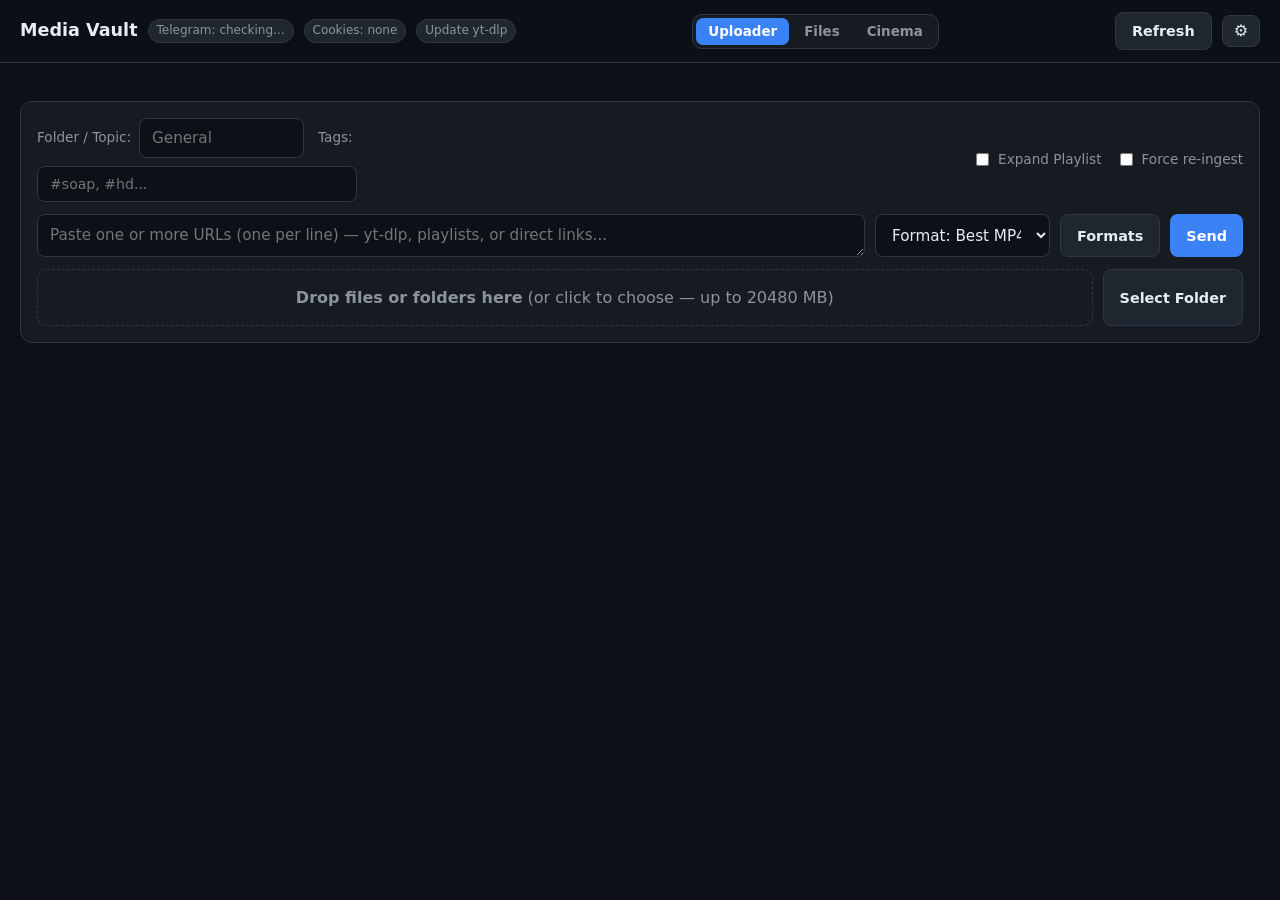
==== commit 98e6163f: "Implement Track #1: vault backups, self-healing integrity, worker telemetry, and backend modularizat" ====
--- a/static/index.html
+++ b/static/index.html
@@ -20,7 +20,7 @@
   <header>
     <div class="brand">
       <span class="brand-title">Media Vault</span>
-      <span id="tgStatus" class="pill">Telegram: checking...</span>
+      <button id="tgStatus" type="button" class="pill pill-btn" title="Open System Health &amp; Telemetry">Telegram: checking...</button>
       <button id="cookiesBtn" type="button" class="pill pill-btn">Cookies: none</button>
       <button id="updateYtdlpBtn" type="button" class="pill pill-btn" title="Click to update yt-dlp">Update yt-dlp</button>
     </div>
@@ -306,29 +306,31 @@
     </div>
   </dialog>
 
-  <dialog id="systemSheet" class="modal-sm">
+  <dialog id="systemSheet" class="system-sheet">
     <div class="dialog-surface">
       <div class="modal-head">
-        <strong>System &amp; Settings</strong>
+        <strong>System &amp; Maintenance</strong>
         <button id="closeSystemSheetBtn" type="button" class="secondary">Close</button>
       </div>
-      <div class="modal-body">
-        <div class="sheet-status-row">
-          <span id="sheetTgStatus" class="pill">Telegram: checking...</span>
-        </div>
-        <div class="sheet-actions-grid">
-          <button id="sheetInstallPwaBtn" type="button" class="secondary" hidden>Install App</button>
-          <button id="sheetCookiesBtn" type="button" class="secondary">Cookies: none</button>
-          <button id="sheetUpdateYtdlpBtn" type="button" class="secondary">Update yt-dlp</button>
-          <button id="sheetRefreshBtn" type="button" class="secondary">Refresh Data</button>
-        </div>
-        <div id="sheetAuthSection" class="modal-field">
-          <span>Auth Token</span>
-          <div class="sheet-auth-row">
-            <input id="sheetTokenInput" type="password" placeholder="Auth token..." />
-            <button id="sheetSaveTokenBtn" type="button" class="secondary">Unlock</button>
-          </div>
-        </div>
+      <div id="systemTabs" class="system-tabs" role="tablist" aria-label="System sections"></div>
+      <div class="modal-body system-sheet-body">
+        <div id="systemSettingsPane" class="system-settings-pane">
+          <div class="sheet-status-row"><span id="sheetTgStatus" class="pill">Telegram: checking...</span></div>
+          <div class="sheet-actions-grid">
+            <button id="sheetInstallPwaBtn" type="button" class="secondary" hidden>Install App</button>
+            <button id="sheetCookiesBtn" type="button" class="secondary">Cookies: none</button>
+            <button id="sheetUpdateYtdlpBtn" type="button" class="secondary">Update yt-dlp</button>
+            <button id="sheetRefreshBtn" type="button" class="secondary">Refresh Data</button>
+          </div>
+          <div id="sheetAuthSection" class="modal-field">
+            <span>Auth Token</span>
+            <div class="sheet-auth-row">
+              <input id="sheetTokenInput" type="password" placeholder="Auth token..." />
+              <button id="sheetSaveTokenBtn" type="button" class="secondary">Unlock</button>
+            </div>
+          </div>
+        </div>
+        <div id="systemMaintenanceView" class="system-maint-view" hidden></div>
       </div>
     </div>
   </dialog>
--- a/static/css/layout.css
+++ b/static/css/layout.css
@@ -40,7 +40,12 @@
 }
 
 .mobile-settings-btn {
-  display: none;
+  display: inline-flex;
+  align-items: center;
+  justify-content: center;
+  padding: 7px 11px;
+  font-size: 1rem;
+  line-height: 1;
 }
 
 .mode-tabs {
--- a/static/css/components.css
+++ b/static/css/components.css
@@ -1488,4 +1488,443 @@
   font-weight: 600;
 }
 
-
+/* Pill Semantic Variants */
+.pill.warn {
+  color: var(--warn);
+  border-color: rgba(245, 158, 11, 0.4);
+  background: rgba(245, 158, 11, 0.1);
+}
+
+.pill.err {
+  color: #fca5a5;
+  border-color: rgba(239, 68, 68, 0.4);
+  background: rgba(239, 68, 68, 0.12);
+}
+
+/* System & Maintenance Sheet */
+dialog.system-sheet {
+  width: min(740px, 95vw);
+  max-height: 90vh;
+}
+
+dialog.system-sheet .dialog-surface {
+  display: flex;
+  flex-direction: column;
+  max-height: 90vh;
+}
+
+.system-tabs {
+  display: flex;
+  gap: 6px;
+  padding: 8px 16px;
+  border-bottom: 1px solid var(--border);
+  background: var(--bg);
+  overflow-x: auto;
+  flex-shrink: 0;
+}
+
+.system-tab {
+  background: transparent;
+  border: 1px solid transparent;
+  color: var(--muted);
+  border-radius: 8px;
+  padding: 6px 12px;
+  font-size: 0.84rem;
+  font-weight: 600;
+  white-space: nowrap;
+}
+
+.system-tab:hover {
+  background: var(--panel-2);
+  color: var(--text);
+}
+
+.system-tab.is-active {
+  background: rgba(59, 130, 246, 0.18);
+  border-color: rgba(59, 130, 246, 0.45);
+  color: #93c5fd;
+}
+
+.system-sheet-body {
+  overflow-y: auto;
+  flex: 1;
+  min-height: 0;
+}
+
+.system-settings-pane,
+.system-maint-view {
+  display: grid;
+  gap: 12px;
+}
+
+.system-settings-pane[hidden],
+.system-maint-view[hidden] {
+  display: none !important;
+}
+
+.sys-section-bar {
+  display: flex;
+  align-items: center;
+  justify-content: space-between;
+  gap: 10px;
+  flex-wrap: wrap;
+}
+
+.sys-pills-row {
+  display: flex;
+  align-items: center;
+  gap: 6px;
+  flex-wrap: wrap;
+}
+
+.sys-card {
+  background: var(--bg);
+  border: 1px solid var(--border);
+  border-radius: 10px;
+  padding: 12px 14px;
+  display: grid;
+  gap: 10px;
+}
+
+.sys-card-head {
+  display: flex;
+  align-items: center;
+  justify-content: space-between;
+  gap: 8px;
+  flex-wrap: wrap;
+  font-size: 0.9rem;
+}
+
+.sys-card-copy {
+  margin: 0;
+}
+
+.sys-actions-row {
+  display: flex;
+  align-items: center;
+  gap: 10px;
+  flex-wrap: wrap;
+}
+
+.sys-worker-grid {
+  display: grid;
+  grid-template-columns: repeat(auto-fit, minmax(220px, 1fr));
+  gap: 8px;
+}
+
+.sys-worker-card {
+  background: var(--panel);
+  border: 1px solid var(--border);
+  border-radius: 8px;
+  padding: 10px 12px;
+  display: grid;
+  gap: 6px;
+}
+
+.sys-worker-head {
+  display: flex;
+  align-items: center;
+  justify-content: space-between;
+  gap: 8px;
+}
+
+.sys-worker-name {
+  display: flex;
+  align-items: baseline;
+  gap: 6px;
+  min-width: 0;
+  overflow: hidden;
+  text-overflow: ellipsis;
+}
+
+.sys-worker-stats {
+  display: flex;
+  gap: 10px;
+  flex-wrap: wrap;
+  font-size: 0.78rem;
+  color: var(--muted);
+}
+
+.sys-worker-stats strong {
+  color: var(--text);
+}
+
+.sys-worker-err {
+  font-size: 0.76rem;
+  color: #fca5a5;
+  background: rgba(239, 68, 68, 0.1);
+  border: 1px solid rgba(239, 68, 68, 0.25);
+  border-radius: 6px;
+  padding: 4px 8px;
+  word-break: break-word;
+}
+
+.sys-progress-row {
+  display: grid;
+  grid-template-columns: 1fr auto;
+  align-items: center;
+  gap: 10px;
+}
+
+.sys-kv-row {
+  display: flex;
+  gap: 14px;
+  flex-wrap: wrap;
+  font-size: 0.8rem;
+  color: var(--muted);
+}
+
+.sys-kv-row strong {
+  color: var(--text);
+}
+
+.sys-grid-2 {
+  display: grid;
+  grid-template-columns: repeat(2, minmax(0, 1fr));
+  gap: 12px;
+}
+
+.sys-stat-list {
+  display: grid;
+  gap: 6px;
+  font-size: 0.82rem;
+}
+
+.sys-stat-list > div {
+  display: flex;
+  justify-content: space-between;
+  gap: 10px;
+  color: var(--muted);
+}
+
+.sys-stat-list strong {
+  color: var(--text);
+}
+
+.sys-backup-form {
+  display: flex;
+  align-items: center;
+  gap: 10px;
+  flex-wrap: wrap;
+}
+
+.sys-backup-form input[type="text"] {
+  flex: 1 1 200px;
+  min-width: 0;
+  padding: 7px 10px;
+  font-size: 0.86rem;
+}
+
+.sys-backup-list {
+  display: grid;
+  gap: 8px;
+}
+
+.sys-backup-row {
+  background: var(--panel);
+  border: 1px solid var(--border);
+  border-radius: 8px;
+  padding: 9px 12px;
+  display: flex;
+  align-items: center;
+  justify-content: space-between;
+  gap: 10px;
+  flex-wrap: wrap;
+}
+
+.sys-backup-info {
+  min-width: 0;
+  flex: 1 1 240px;
+  display: grid;
+  gap: 3px;
+}
+
+.sys-backup-title {
+  display: flex;
+  align-items: center;
+  gap: 6px;
+  flex-wrap: wrap;
+  font-size: 0.86rem;
+}
+
+.sys-backup-meta {
+  font-size: 0.76rem;
+  color: var(--muted);
+  word-break: break-word;
+}
+
+.sys-backup-note {
+  font-size: 0.78rem;
+  color: var(--text);
+  opacity: 0.9;
+}
+
+.sys-backup-actions {
+  display: flex;
+  align-items: center;
+  gap: 6px;
+  flex-shrink: 0;
+}
+
+.sys-btn-link {
+  display: inline-flex;
+  align-items: center;
+  justify-content: center;
+  padding: 3px 9px;
+  font-size: 0.75rem;
+  font-weight: 600;
+  border-radius: 8px;
+  text-decoration: none;
+  background: var(--panel-2);
+  border: 1px solid var(--border);
+  color: var(--text);
+}
+
+.sys-btn-link:hover {
+  background: #28313e;
+}
+
+.sys-hint-box {
+  background: rgba(59, 130, 246, 0.08);
+  border: 1px solid rgba(59, 130, 246, 0.25);
+  border-radius: 8px;
+  padding: 8px 12px;
+  font-size: 0.78rem;
+  color: var(--muted);
+  display: flex;
+  align-items: center;
+  gap: 8px;
+  flex-wrap: wrap;
+}
+
+.sys-hint-box strong {
+  color: var(--text);
+}
+
+.sys-hint-box code {
+  font-family: ui-monospace, SFMono-Regular, Menlo, monospace;
+  color: #93c5fd;
+  word-break: break-all;
+}
+
+.sys-active-run {
+  background: rgba(245, 158, 11, 0.08);
+  border: 1px solid rgba(245, 158, 11, 0.35);
+  border-radius: 10px;
+  padding: 10px 12px;
+  display: grid;
+  gap: 8px;
+}
+
+.sys-run-meta {
+  display: flex;
+  align-items: center;
+  gap: 8px;
+  flex-wrap: wrap;
+  font-size: 0.82rem;
+}
+
+.sys-metric-grid {
+  display: grid;
+  grid-template-columns: repeat(auto-fill, minmax(135px, 1fr));
+  gap: 8px;
+}
+
+.sys-metric-chip {
+  background: var(--panel);
+  border: 1px solid var(--border);
+  border-radius: 8px;
+  padding: 7px 10px;
+  display: grid;
+  gap: 2px;
+}
+
+.sys-metric-chip span {
+  font-size: 0.72rem;
+  color: var(--muted);
+}
+
+.sys-metric-chip strong {
+  font-size: 0.88rem;
+  color: var(--text);
+}
+
+.sys-metric-chip.is-ok {
+  border-color: rgba(34, 197, 94, 0.35);
+}
+
+.sys-metric-chip.is-ok strong {
+  color: var(--ok);
+}
+
+.sys-metric-chip.is-warn {
+  border-color: rgba(245, 158, 11, 0.4);
+}
+
+.sys-metric-chip.is-warn strong {
+  color: var(--warn);
+}
+
+.sys-metric-chip.is-err {
+  border-color: rgba(239, 68, 68, 0.4);
+}
+
+.sys-metric-chip.is-err strong {
+  color: #fca5a5;
+}
+
+.sys-checks-grid {
+  display: flex;
+  gap: 10px 16px;
+  flex-wrap: wrap;
+}
+
+.sys-check-danger {
+  color: #fca5a5;
+}
+
+.sys-repair-limits {
+  display: flex;
+  gap: 12px;
+  flex-wrap: wrap;
+}
+
+.sys-inline-field {
+  display: inline-flex;
+  align-items: center;
+  gap: 6px;
+  font-size: 0.8rem;
+  color: var(--muted);
+}
+
+.sys-inline-field input[type="number"] {
+  width: 78px;
+  background: var(--panel);
+  color: var(--text);
+  border: 1px solid var(--border);
+  border-radius: 6px;
+  padding: 4px 8px;
+  font-size: 0.82rem;
+}
+
+.sys-sub-block {
+  border-top: 1px solid var(--border);
+  padding-top: 10px;
+  display: grid;
+  gap: 8px;
+}
+
+.sys-loading,
+.sys-empty {
+  padding: 18px;
+  text-align: center;
+  color: var(--muted);
+  font-size: 0.85rem;
+}
+
+.sys-error-msg {
+  font-size: 0.82rem;
+  color: #fca5a5;
+  word-break: break-word;
+}
+
--- a/static/css/mobile.css
+++ b/static/css/mobile.css
@@ -172,7 +172,8 @@
 
   /* Bottom-sheet dialogs */
   dialog,
-  dialog.modal-sm {
+  dialog.modal-sm,
+  dialog.system-sheet {
     position: fixed;
     inset: auto 0 0 0;
     margin: 0;
@@ -185,6 +186,18 @@
     border-bottom: none;
     overflow-y: auto;
     padding-bottom: env(safe-area-inset-bottom);
+  }
+
+  .sys-grid-2 {
+    grid-template-columns: 1fr;
+  }
+
+  .sys-metric-grid {
+    grid-template-columns: repeat(2, minmax(0, 1fr));
+  }
+
+  .system-tabs {
+    padding: 8px 12px;
   }
 
   /* Full-screen media viewer on mobile */
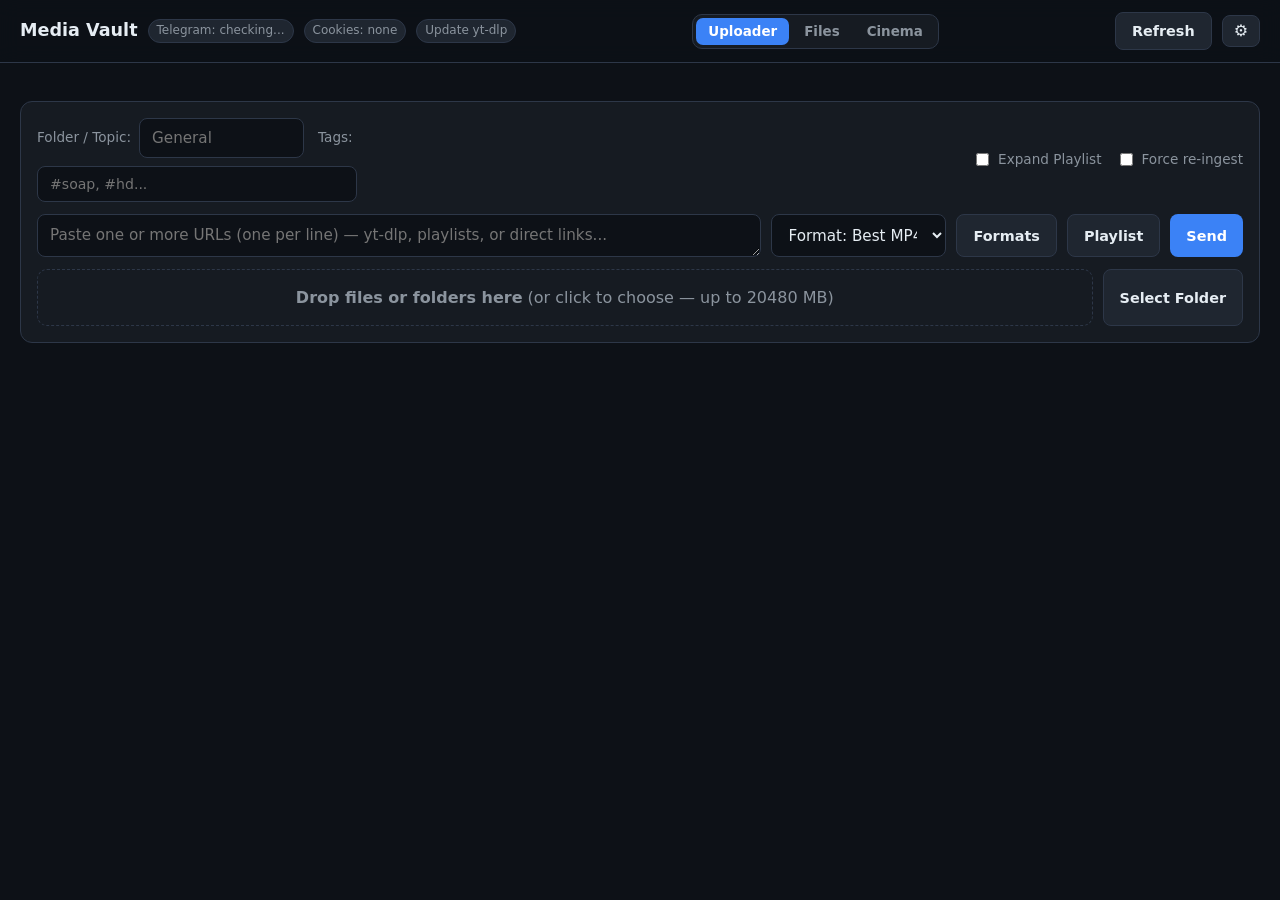
==== commit 5be39b6c: "Implement Track #2: resumable chunked uploads, plain-HTTP pre-flight dedup, playlist cherry-picker, " ====
--- a/static/index.html
+++ b/static/index.html
@@ -102,6 +102,7 @@
           <option value="audio">Audio only (MP3)</option>
         </select>
         <button type="button" id="inspectFormatsBtn" class="secondary" title="Inspect available yt-dlp formats for this URL">Formats</button>
+        <button type="button" id="inspectPlaylistBtn" class="secondary" title="Preview and cherry-pick playlist items">Playlist</button>
         <button type="submit">Send</button>
       </form>
 
@@ -114,9 +115,10 @@
         <button type="button" id="selectFolderBtn" class="secondary select-folder-btn">Select Folder</button>
       </div>
       <div id="uploadProgress" class="upload-progress">
-        <div id="uploadProgressText">Uploading...</div>
+        <div class="upload-progress-head"><span id="uploadProgressText">Uploading...</span><button id="cancelFolderUploadBtn" type="button" class="danger btn-xs" hidden>Cancel</button></div>
         <div class="bar"><div id="uploadProgressBar"></div></div>
       </div>
+      <div id="uploadQueue" class="upload-queue" hidden></div>
     </section>
 
     <section id="jobsStrip" class="jobs-strip mode-uploader-section"></section>
--- a/static/css/components.css
+++ b/static/css/components.css
@@ -1928,3 +1928,375 @@
   word-break: break-word;
 }
 
+/* Upload Queue */
+.upload-progress-head {
+  display: flex;
+  justify-content: space-between;
+  align-items: center;
+  gap: 8px;
+}
+
+.upload-queue {
+  display: grid;
+  gap: 10px;
+  margin-top: 4px;
+}
+
+.upload-queue[hidden] {
+  display: none !important;
+}
+
+.uq-header {
+  display: flex;
+  justify-content: space-between;
+  align-items: center;
+  flex-wrap: wrap;
+  gap: 8px;
+  padding: 8px 12px;
+  background: var(--panel-2);
+  border: 1px solid var(--border);
+  border-radius: 8px;
+  font-size: 0.85rem;
+}
+
+.uq-summary {
+  font-size: 0.85rem;
+  color: var(--text);
+}
+
+.uq-actions {
+  display: flex;
+  align-items: center;
+  flex-wrap: wrap;
+  gap: 6px;
+}
+
+.uq-resume-notice {
+  display: grid;
+  gap: 6px;
+  padding: 8px 12px;
+  background: rgba(245, 158, 11, 0.1);
+  border: 1px solid rgba(245, 158, 11, 0.35);
+  border-radius: 8px;
+  font-size: 0.82rem;
+}
+
+.uq-resume-row {
+  display: flex;
+  justify-content: space-between;
+  align-items: center;
+  gap: 10px;
+  flex-wrap: wrap;
+}
+
+.uq-resume-text {
+  color: var(--text);
+  min-width: 0;
+  flex: 1;
+}
+
+.uq-list {
+  display: grid;
+  gap: 8px;
+}
+
+.uq-card {
+  min-width: 0;
+  transition: border-color 0.15s ease;
+}
+
+.uq-card[data-status="duplicate"] {
+  border-color: rgba(245, 158, 11, 0.45);
+}
+
+.uq-card[data-status="failed"] {
+  border-color: rgba(239, 68, 68, 0.45);
+}
+
+.uq-card[data-status="done"] {
+  border-color: rgba(34, 197, 94, 0.4);
+}
+
+.uq-dup-box {
+  padding: 6px 10px;
+  border-radius: 6px;
+  background: rgba(245, 158, 11, 0.1);
+  border: 1px solid rgba(245, 158, 11, 0.3);
+  font-size: 0.8rem;
+  color: var(--text);
+}
+
+.uq-card-actions {
+  display: flex;
+  align-items: center;
+  justify-content: flex-end;
+  gap: 6px;
+  flex-wrap: wrap;
+}
+
+/* Playlist Preview / Cherry-Pick Modal */
+dialog.playlist-modal {
+  max-width: 740px;
+  width: min(94vw, 740px);
+}
+
+.pl-controls {
+  display: grid;
+  gap: 10px;
+  margin-bottom: 10px;
+}
+
+.pl-field-row {
+  display: grid;
+  grid-template-columns: repeat(auto-fit, minmax(170px, 1fr));
+  gap: 8px;
+}
+
+.pl-toolbar {
+  display: flex;
+  align-items: center;
+  justify-content: space-between;
+  flex-wrap: wrap;
+  gap: 8px;
+  padding: 8px 0;
+  border-top: 1px solid var(--border);
+  border-bottom: 1px solid var(--border);
+}
+
+.pl-search-input {
+  flex: 1;
+  min-width: 160px;
+  padding: 6px 10px;
+  font-size: 0.85rem;
+}
+
+.pl-list {
+  max-height: 44vh;
+  overflow-y: auto;
+  display: grid;
+  gap: 6px;
+  padding: 4px 0;
+}
+
+.pl-entry {
+  display: flex;
+  align-items: flex-start;
+  gap: 10px;
+  padding: 8px 10px;
+  border-radius: 8px;
+  background: var(--bg);
+  border: 1px solid var(--border);
+  cursor: pointer;
+  transition: border-color 0.15s, background 0.15s;
+}
+
+.pl-entry:hover {
+  border-color: var(--accent);
+}
+
+.pl-entry.is-duplicate {
+  opacity: 0.82;
+  border-color: rgba(245, 158, 11, 0.35);
+}
+
+.pl-entry > label {
+  display: flex;
+  align-items: center;
+  flex-wrap: wrap;
+  gap: 8px;
+  width: 100%;
+  cursor: pointer;
+}
+
+.pl-entry-check {
+  width: 18px;
+  height: 18px;
+  margin-top: 1px;
+  flex-shrink: 0;
+  accent-color: var(--accent);
+}
+
+.pl-entry-index {
+  font-size: 0.78rem;
+  color: var(--muted);
+  min-width: 24px;
+  flex-shrink: 0;
+}
+
+.pl-entry-dur {
+  font-size: 0.76rem;
+  color: var(--muted);
+  margin-left: auto;
+  flex-shrink: 0;
+}
+
+.pl-entry-body {
+  min-width: 0;
+  flex: 1;
+  display: grid;
+  gap: 2px;
+}
+
+.pl-entry-title {
+  font-size: 0.88rem;
+  font-weight: 500;
+  color: var(--text);
+  word-break: break-word;
+}
+
+.pl-entry-meta {
+  display: flex;
+  align-items: center;
+  flex-wrap: wrap;
+  gap: 6px;
+  font-size: 0.76rem;
+  color: var(--muted);
+}
+
+.pl-dup-badge {
+  display: inline-flex;
+  align-items: center;
+  padding: 1px 7px;
+  border-radius: 999px;
+  font-size: 0.72rem;
+  font-weight: 600;
+  background: rgba(245, 158, 11, 0.16);
+  color: #fbbf24;
+  border: 1px solid rgba(245, 158, 11, 0.35);
+}
+
+.pl-footer {
+  display: flex;
+  align-items: center;
+  justify-content: space-between;
+  flex-wrap: wrap;
+  gap: 10px;
+  padding-top: 10px;
+  border-top: 1px solid var(--border);
+}
+
+.pl-summary {
+  font-size: 0.84rem;
+  color: var(--muted);
+}
+
+/* Smart Job Center */
+.jc-header {
+  display: flex;
+  align-items: center;
+  justify-content: space-between;
+  flex-wrap: wrap;
+  gap: 8px;
+  padding: 8px 12px;
+  background: var(--panel);
+  border: 1px solid var(--border);
+  border-radius: 8px;
+}
+
+.jc-title-row {
+  display: flex;
+  align-items: center;
+  flex-wrap: wrap;
+  gap: 8px;
+}
+
+.jc-counts {
+  display: inline-flex;
+  align-items: center;
+  flex-wrap: wrap;
+  gap: 6px;
+  font-size: 0.78rem;
+}
+
+.jc-actions {
+  display: inline-flex;
+  align-items: center;
+  flex-wrap: wrap;
+  gap: 6px;
+}
+
+.jc-active-list {
+  display: grid;
+  gap: 8px;
+}
+
+.jc-drawer {
+  display: grid;
+  gap: 10px;
+  padding: 10px 12px;
+  background: var(--panel);
+  border: 1px solid var(--border);
+  border-radius: 10px;
+}
+
+.jc-drawer[hidden] {
+  display: none !important;
+}
+
+.jc-filters {
+  display: flex;
+  align-items: center;
+  flex-wrap: wrap;
+  gap: 6px;
+}
+
+.jc-filter-btn {
+  background: var(--panel-2);
+  color: var(--muted);
+  border: 1px solid var(--border);
+  padding: 4px 10px;
+  font-size: 0.78rem;
+  border-radius: 999px;
+}
+
+.jc-filter-btn:hover {
+  background: #28313e;
+  color: var(--text);
+}
+
+.jc-filter-btn.is-active,
+.jc-filter-btn.is-active:hover {
+  background: var(--accent);
+  color: #fff;
+  border-color: var(--accent);
+}
+
+.jc-history-list {
+  display: grid;
+  gap: 8px;
+  max-height: 48vh;
+  overflow-y: auto;
+}
+
+.jc-load-more {
+  display: flex;
+  justify-content: center;
+  padding-top: 4px;
+}
+
+.jc-empty {
+  text-align: center;
+  padding: 16px;
+  color: var(--muted);
+  font-size: 0.85rem;
+}
+
+.job-media-link {
+  margin-left: 6px;
+  font-size: 0.76rem;
+}
+
+a.job-media-link {
+  color: var(--accent);
+  text-decoration: none;
+}
+
+a.job-media-link:hover {
+  text-decoration: underline;
+}
+
+.job-retry-hint {
+  font-size: 0.74rem;
+  color: var(--muted);
+  margin-left: 6px;
+}
--- a/static/css/mobile.css
+++ b/static/css/mobile.css
@@ -173,7 +173,8 @@
   /* Bottom-sheet dialogs */
   dialog,
   dialog.modal-sm,
-  dialog.system-sheet {
+  dialog.system-sheet,
+  dialog.playlist-modal {
     position: fixed;
     inset: auto 0 0 0;
     margin: 0;
@@ -279,4 +280,47 @@
     -webkit-touch-callout: none;
     user-select: none;
   }
+
+  /* Upload Queue, Playlist Modal & Smart Job Center mobile ergonomics */
+  .uq-header,
+  .jc-header,
+  .pl-footer {
+    flex-direction: column;
+    align-items: stretch;
+  }
+
+  .uq-actions,
+  .uq-card-actions,
+  .jc-actions {
+    width: 100%;
+    flex-wrap: wrap;
+    justify-content: flex-start;
+  }
+
+  .uq-card-actions button,
+  .uq-actions button,
+  .jc-actions button,
+  .jc-filter-btn,
+  .pl-entry,
+  .pl-toolbar button,
+  .pl-footer button {
+    min-height: 40px;
+  }
+
+  .jc-filter-btn {
+    padding: 6px 12px;
+  }
+
+  .pl-field-row {
+    grid-template-columns: 1fr;
+  }
+
+  .pl-search-input {
+    width: 100%;
+    flex: 1 1 100%;
+  }
+
+  .pl-list {
+    max-height: 38vh;
+  }
 }
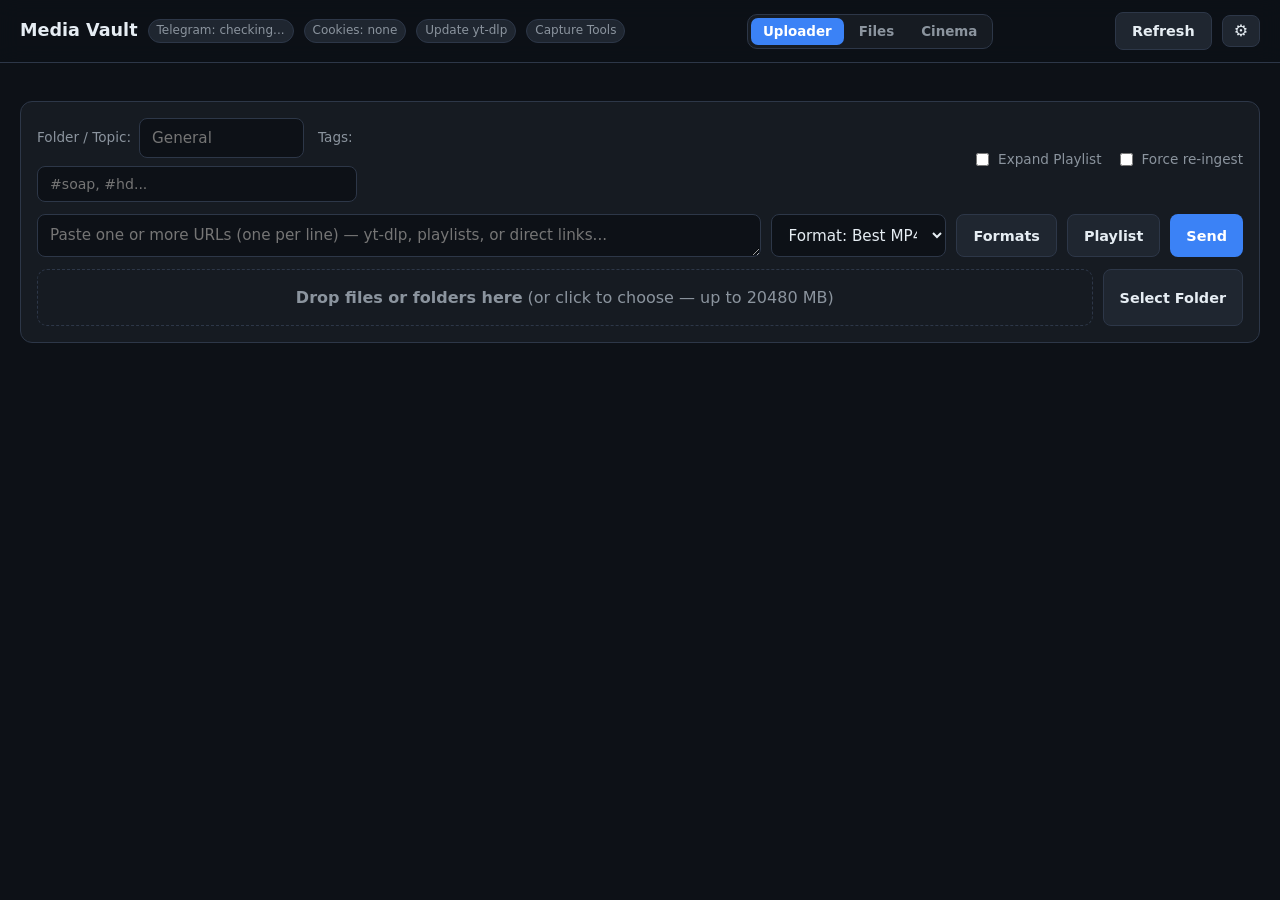
==== commit 37d303c9: "Implement One-Tap Capture Ecosystem: /capture popup, MV3 browser extension, shortcut API & integrati" ====
--- a/static/index.html
+++ b/static/index.html
@@ -23,6 +23,7 @@
       <button id="tgStatus" type="button" class="pill pill-btn" title="Open System Health &amp; Telemetry">Telegram: checking...</button>
       <button id="cookiesBtn" type="button" class="pill pill-btn">Cookies: none</button>
       <button id="updateYtdlpBtn" type="button" class="pill pill-btn" title="Click to update yt-dlp">Update yt-dlp</button>
+      <button id="captureToolsBtn" type="button" class="pill pill-btn" title="Bookmarklet, Browser Extension, Android &amp; iOS Capture">Capture Tools</button>
     </div>
 
     <div class="mode-tabs" role="tablist" aria-label="Workspace mode">
@@ -322,6 +323,7 @@
             <button id="sheetInstallPwaBtn" type="button" class="secondary" hidden>Install App</button>
             <button id="sheetCookiesBtn" type="button" class="secondary">Cookies: none</button>
             <button id="sheetUpdateYtdlpBtn" type="button" class="secondary">Update yt-dlp</button>
+            <button id="sheetCaptureBtn" type="button" class="secondary">Capture Tools</button>
             <button id="sheetRefreshBtn" type="button" class="secondary">Refresh Data</button>
           </div>
           <div id="sheetAuthSection" class="modal-field">
--- a/static/css/components.css
+++ b/static/css/components.css
@@ -2300,3 +2300,218 @@
   color: var(--muted);
   margin-left: 6px;
 }
+
+/* Capture Tools (Bookmarklet / Extension / Android / iOS) */
+.capture-tools-stack {
+  display: grid;
+  gap: 12px;
+}
+
+.capture-tools-card {
+  gap: 12px;
+}
+
+.capture-tools-card code {
+  font-family: ui-monospace, SFMono-Regular, Menlo, Consolas, monospace;
+  font-size: 0.78rem;
+  color: #93c5fd;
+  word-break: break-word;
+}
+
+.capture-security-row {
+  align-items: flex-start;
+}
+
+.capture-security-copy {
+  display: grid;
+  gap: 2px;
+  flex: 1 1 220px;
+  min-width: 0;
+}
+
+.capture-opt-grid {
+  display: grid;
+  gap: 8px;
+}
+
+.capture-field {
+  display: grid;
+  gap: 4px;
+  font-size: 0.8rem;
+  color: var(--muted);
+}
+
+.capture-field input {
+  width: 100%;
+  max-width: 320px;
+}
+
+.capture-opt-row {
+  display: inline-flex;
+  align-items: center;
+  gap: 6px;
+  font-size: 0.82rem;
+  color: var(--text);
+}
+
+.bookmarklet-drag-btn {
+  display: inline-flex;
+  align-items: center;
+  gap: 6px;
+  padding: 9px 16px;
+  border-radius: 999px;
+  background: linear-gradient(180deg, #3b82f6 0%, #2563eb 100%);
+  border: 1px solid rgba(147, 197, 253, 0.55);
+  color: #fff;
+  font-size: 0.86rem;
+  font-weight: 700;
+  text-decoration: none;
+  cursor: grab;
+  user-select: none;
+  box-shadow: 0 4px 14px rgba(37, 99, 235, 0.35);
+  transition: transform 0.15s ease, box-shadow 0.15s ease;
+}
+
+.bookmarklet-drag-btn:hover {
+  transform: translateY(-1px);
+  box-shadow: 0 6px 18px rgba(37, 99, 235, 0.45);
+}
+
+.bookmarklet-drag-btn:active {
+  cursor: grabbing;
+  transform: translateY(0);
+}
+
+.capture-code-head {
+  display: flex;
+  align-items: center;
+  justify-content: space-between;
+  gap: 8px;
+  flex-wrap: wrap;
+}
+
+.capture-code-block {
+  margin: 0;
+  padding: 10px 12px;
+  background: var(--panel);
+  border: 1px solid var(--border);
+  border-radius: 8px;
+  overflow-x: auto;
+  font-size: 0.74rem;
+  line-height: 1.5;
+  color: #93c5fd;
+}
+
+.capture-code-block code {
+  white-space: pre;
+  font-family: ui-monospace, SFMono-Regular, Menlo, Consolas, monospace;
+}
+
+.capture-feature-list {
+  margin: 0;
+  padding-left: 18px;
+  display: grid;
+  gap: 4px;
+  font-size: 0.82rem;
+  color: var(--muted);
+}
+
+.capture-feature-list li::marker {
+  color: var(--accent);
+}
+
+.capture-subhead {
+  display: flex;
+  align-items: baseline;
+  justify-content: space-between;
+  gap: 8px;
+  flex-wrap: wrap;
+  font-size: 0.86rem;
+}
+
+.capture-copy-list {
+  display: grid;
+  gap: 8px;
+}
+
+.capture-copy-row {
+  display: flex;
+  align-items: center;
+  justify-content: space-between;
+  gap: 10px;
+  flex-wrap: wrap;
+  background: var(--panel);
+  border: 1px solid var(--border);
+  border-radius: 8px;
+  padding: 8px 10px;
+}
+
+.capture-copy-label {
+  display: grid;
+  gap: 2px;
+  flex: 1 1 200px;
+  min-width: 0;
+  font-size: 0.78rem;
+  color: var(--muted);
+}
+
+.capture-copy-label code {
+  color: #93c5fd;
+  word-break: break-all;
+}
+
+.capture-steps {
+  margin: 0;
+  padding-left: 20px;
+  display: grid;
+  gap: 6px;
+  font-size: 0.82rem;
+  color: var(--muted);
+}
+
+.capture-steps strong {
+  color: var(--text);
+}
+
+.capture-steps code {
+  color: #93c5fd;
+}
+
+.capture-locked-hint {
+  display: flex;
+  align-items: center;
+  justify-content: space-between;
+  gap: 8px;
+  flex-wrap: wrap;
+  font-size: 0.78rem;
+  color: var(--warn);
+  background: rgba(245, 158, 11, 0.1);
+  border: 1px solid rgba(245, 158, 11, 0.35);
+  border-radius: 8px;
+  padding: 8px 10px;
+}
+
+.capture-warn {
+  border-color: rgba(245, 158, 11, 0.4);
+  background: rgba(245, 158, 11, 0.1);
+  color: var(--warn);
+}
+
+@media (max-width: 640px) {
+  .capture-code-block {
+    font-size: 0.7rem;
+  }
+
+  .capture-copy-row {
+    align-items: stretch;
+  }
+
+  .capture-copy-row button {
+    width: 100%;
+  }
+
+  .bookmarklet-drag-btn {
+    width: 100%;
+    justify-content: center;
+  }
+}
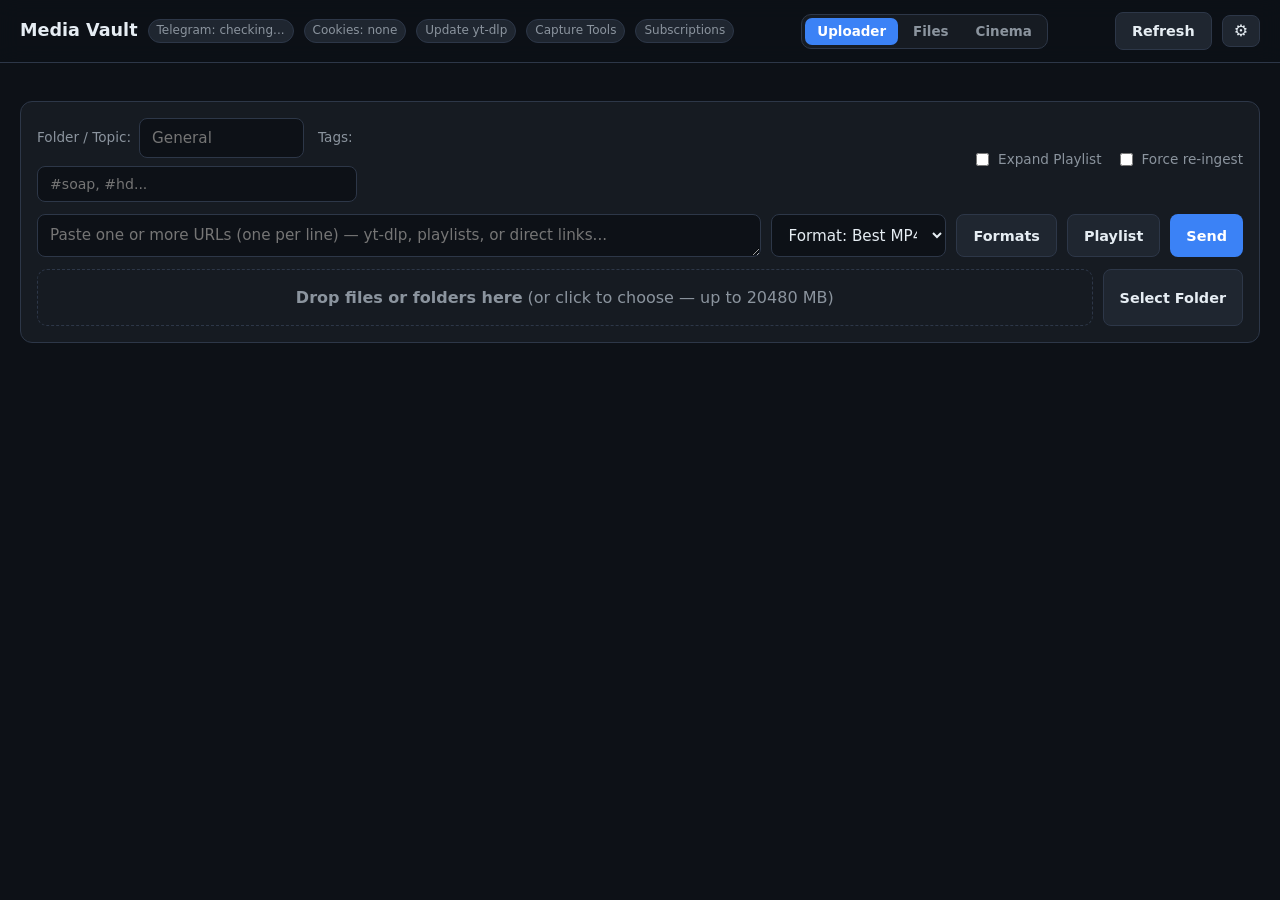
==== commit ec45addc: "Implement Watch Subscriptions (Auto-Archiver) & TLS ClientHello Fragment Proxy" ====
--- a/static/index.html
+++ b/static/index.html
@@ -24,6 +24,7 @@
       <button id="cookiesBtn" type="button" class="pill pill-btn">Cookies: none</button>
       <button id="updateYtdlpBtn" type="button" class="pill pill-btn" title="Click to update yt-dlp">Update yt-dlp</button>
       <button id="captureToolsBtn" type="button" class="pill pill-btn" title="Bookmarklet, Browser Extension, Android &amp; iOS Capture">Capture Tools</button>
+      <button id="subscriptionsBtn" type="button" class="pill pill-btn" title="Watch Channels, Playlists &amp; RSS Feeds">Subscriptions</button>
     </div>
 
     <div class="mode-tabs" role="tablist" aria-label="Workspace mode">
@@ -324,6 +325,7 @@
             <button id="sheetCookiesBtn" type="button" class="secondary">Cookies: none</button>
             <button id="sheetUpdateYtdlpBtn" type="button" class="secondary">Update yt-dlp</button>
             <button id="sheetCaptureBtn" type="button" class="secondary">Capture Tools</button>
+            <button id="sheetSubscriptionsBtn" type="button" class="secondary">Subscriptions</button>
             <button id="sheetRefreshBtn" type="button" class="secondary">Refresh Data</button>
           </div>
           <div id="sheetAuthSection" class="modal-field">
--- a/static/css/components.css
+++ b/static/css/components.css
@@ -2515,3 +2515,424 @@
     justify-content: center;
   }
 }
+
+/* Source Subscriptions Manager */
+.sub-stack {
+  display: grid;
+  gap: 12px;
+}
+
+.sub-list {
+  display: grid;
+  gap: 10px;
+}
+
+.sub-card {
+  align-items: start;
+}
+
+.sub-card-head {
+  align-items: flex-start;
+}
+
+.sub-title-wrap {
+  display: flex;
+  align-items: center;
+  gap: 6px;
+  flex-wrap: wrap;
+  min-width: 0;
+}
+
+.sub-title {
+  min-width: 0;
+  max-width: 100%;
+  overflow: hidden;
+  text-overflow: ellipsis;
+  white-space: nowrap;
+}
+
+.sub-card-actions {
+  justify-content: flex-end;
+  gap: 6px;
+}
+
+.sub-field-label {
+  font-size: 0.72rem;
+  color: var(--muted);
+  text-transform: uppercase;
+  letter-spacing: 0.04em;
+}
+
+.sub-url-row {
+  display: flex;
+  align-items: center;
+  gap: 6px;
+  min-width: 0;
+  font-size: 0.8rem;
+}
+
+.sub-url {
+  min-width: 0;
+  overflow: hidden;
+  text-overflow: ellipsis;
+  white-space: nowrap;
+  color: var(--muted);
+  text-decoration: none;
+}
+
+a.sub-url {
+  color: #93c5fd;
+}
+
+a.sub-url:hover {
+  text-decoration: underline;
+}
+
+.sub-meta-row {
+  display: flex;
+  align-items: center;
+  gap: 6px;
+  flex-wrap: wrap;
+}
+
+.sub-tag {
+  background: rgba(59, 130, 246, 0.14);
+  color: #93c5fd;
+  border-color: rgba(59, 130, 246, 0.3);
+}
+
+.sub-error-banner {
+  display: flex;
+  align-items: center;
+  justify-content: space-between;
+  gap: 8px;
+  flex-wrap: wrap;
+  padding: 6px 10px;
+  font-size: 0.78rem;
+  color: #fca5a5;
+  background: rgba(239, 68, 68, 0.1);
+  border: 1px solid rgba(239, 68, 68, 0.3);
+  border-radius: 8px;
+  word-break: break-word;
+}
+
+.sub-form-card {
+  gap: 10px;
+}
+
+.sub-form {
+  display: grid;
+  gap: 10px;
+}
+
+.sub-form-grid {
+  display: grid;
+  grid-template-columns: repeat(2, minmax(0, 1fr));
+  gap: 10px;
+}
+
+.sub-field {
+  display: grid;
+  gap: 4px;
+  min-width: 0;
+  font-size: 0.8rem;
+  color: var(--muted);
+}
+
+.sub-field-wide {
+  grid-column: 1 / -1;
+}
+
+.sub-field em {
+  font-style: normal;
+  opacity: 0.75;
+}
+
+.sub-field input,
+.sub-field select {
+  width: 100%;
+  min-width: 0;
+  max-width: none;
+  padding: 7px 9px;
+  font-size: 0.86rem;
+  color: var(--text);
+  background: var(--bg);
+  border: 1px solid var(--border);
+  border-radius: 8px;
+}
+
+.sub-interval-chips {
+  display: flex;
+  align-items: center;
+  gap: 6px;
+  flex-wrap: wrap;
+}
+
+.sub-chip {
+  padding: 3px 10px;
+  font-size: 0.75rem;
+  color: var(--muted);
+  background: var(--panel-2);
+  border: 1px solid var(--border);
+  border-radius: 999px;
+  cursor: pointer;
+}
+
+.sub-chip:hover {
+  color: var(--text);
+  background: #28313e;
+}
+
+.sub-chip.is-active {
+  color: #93c5fd;
+  background: rgba(59, 130, 246, 0.2);
+  border-color: var(--accent);
+}
+
+.sub-first-run {
+  display: grid;
+  gap: 8px;
+  padding: 10px 12px;
+  background: rgba(59, 130, 246, 0.06);
+  border: 1px solid rgba(59, 130, 246, 0.22);
+  border-radius: 8px;
+}
+
+.sub-first-run-head {
+  display: flex;
+  align-items: baseline;
+  gap: 8px;
+  flex-wrap: wrap;
+  font-size: 0.84rem;
+}
+
+.sub-check {
+  color: var(--text);
+}
+
+.sub-checks {
+  display: flex;
+  gap: 8px 18px;
+  flex-wrap: wrap;
+}
+
+.sub-form-actions {
+  display: flex;
+  align-items: center;
+  justify-content: flex-end;
+  gap: 8px;
+  flex-wrap: wrap;
+  padding-top: 10px;
+  border-top: 1px solid var(--border);
+}
+
+.sub-preview {
+  display: grid;
+  gap: 8px;
+  padding: 10px 12px;
+  background: rgba(59, 130, 246, 0.06);
+  border: 1px solid rgba(59, 130, 246, 0.28);
+  border-radius: 8px;
+}
+
+.sub-preview-error {
+  background: rgba(239, 68, 68, 0.08);
+  border-color: rgba(239, 68, 68, 0.35);
+}
+
+.sub-preview-head {
+  display: flex;
+  align-items: center;
+  justify-content: space-between;
+  gap: 8px;
+  flex-wrap: wrap;
+  font-size: 0.85rem;
+}
+
+.sub-preview-source {
+  min-width: 0;
+  font-size: 0.78rem;
+}
+
+.sub-preview-feed {
+  font-size: 0.78rem;
+}
+
+.sub-preview-counts {
+  display: grid;
+  grid-template-columns: repeat(auto-fit, minmax(90px, 1fr));
+  gap: 6px;
+}
+
+.sub-preview-stat {
+  display: grid;
+  gap: 2px;
+  padding: 6px 8px;
+  background: var(--panel);
+  border: 1px solid var(--border);
+  border-radius: 7px;
+}
+
+.sub-preview-stat span {
+  font-size: 0.7rem;
+  color: var(--muted);
+}
+
+.sub-preview-stat strong {
+  font-size: 0.9rem;
+  color: var(--text);
+}
+
+.sub-preview-rows,
+.sub-entry-list {
+  display: grid;
+  gap: 6px;
+  max-height: 220px;
+  overflow-y: auto;
+}
+
+.sub-preview-row {
+  display: flex;
+  align-items: center;
+  gap: 8px;
+  flex-wrap: wrap;
+  padding: 6px 8px;
+  font-size: 0.8rem;
+  background: var(--panel);
+  border: 1px solid var(--border);
+  border-radius: 7px;
+}
+
+.sub-entry-title {
+  flex: 1 1 200px;
+  min-width: 0;
+  overflow: hidden;
+  text-overflow: ellipsis;
+  white-space: nowrap;
+}
+
+.sub-drawer {
+  display: grid;
+  gap: 8px;
+  padding-top: 10px;
+  border-top: 1px solid var(--border);
+}
+
+.sub-drawer-head {
+  display: flex;
+  align-items: center;
+  justify-content: space-between;
+  gap: 8px;
+  flex-wrap: wrap;
+  font-size: 0.85rem;
+}
+
+.sub-entry-filters {
+  display: flex;
+  align-items: center;
+  gap: 6px;
+  flex-wrap: wrap;
+}
+
+.sub-filter-btn {
+  padding: 3px 10px;
+  font-size: 0.75rem;
+  color: var(--muted);
+  background: var(--panel-2);
+  border: 1px solid var(--border);
+  border-radius: 999px;
+  cursor: pointer;
+}
+
+.sub-filter-btn:hover {
+  color: var(--text);
+  background: #28313e;
+}
+
+.sub-filter-btn.is-active,
+.sub-filter-btn.is-active:hover {
+  color: #fff;
+  background: var(--accent);
+  border-color: var(--accent);
+}
+
+.sub-entry-row {
+  display: flex;
+  align-items: flex-start;
+  justify-content: space-between;
+  gap: 8px;
+  padding: 7px 9px;
+  background: var(--panel);
+  border: 1px solid var(--border);
+  border-radius: 7px;
+}
+
+.sub-entry-main {
+  display: grid;
+  gap: 3px;
+  min-width: 0;
+}
+
+.sub-entry-meta {
+  display: flex;
+  align-items: center;
+  gap: 6px;
+  flex-wrap: wrap;
+  font-size: 0.72rem;
+  color: var(--muted);
+}
+
+.sub-entry-error {
+  padding: 4px 8px;
+  font-size: 0.76rem;
+  color: #fca5a5;
+  background: rgba(239, 68, 68, 0.1);
+  border: 1px solid rgba(239, 68, 68, 0.25);
+  border-radius: 6px;
+  word-break: break-word;
+}
+
+.sub-entry-actions {
+  flex-shrink: 0;
+}
+
+.sub-empty {
+  display: grid;
+  gap: 4px;
+  padding: 18px;
+  text-align: center;
+  color: var(--muted);
+  font-size: 0.85rem;
+}
+
+.sub-load-more {
+  display: flex;
+  justify-content: center;
+}
+
+@media (max-width: 640px) {
+  .sub-form-grid {
+    grid-template-columns: minmax(0, 1fr);
+  }
+
+  .sub-field-wide {
+    grid-column: auto;
+  }
+
+  .sub-card-actions {
+    justify-content: flex-start;
+  }
+
+  .sub-form-actions {
+    justify-content: stretch;
+  }
+
+  .sub-form-actions button {
+    flex: 1;
+  }
+
+  .sub-preview-rows,
+  .sub-entry-list {
+    max-height: 260px;
+  }
+}
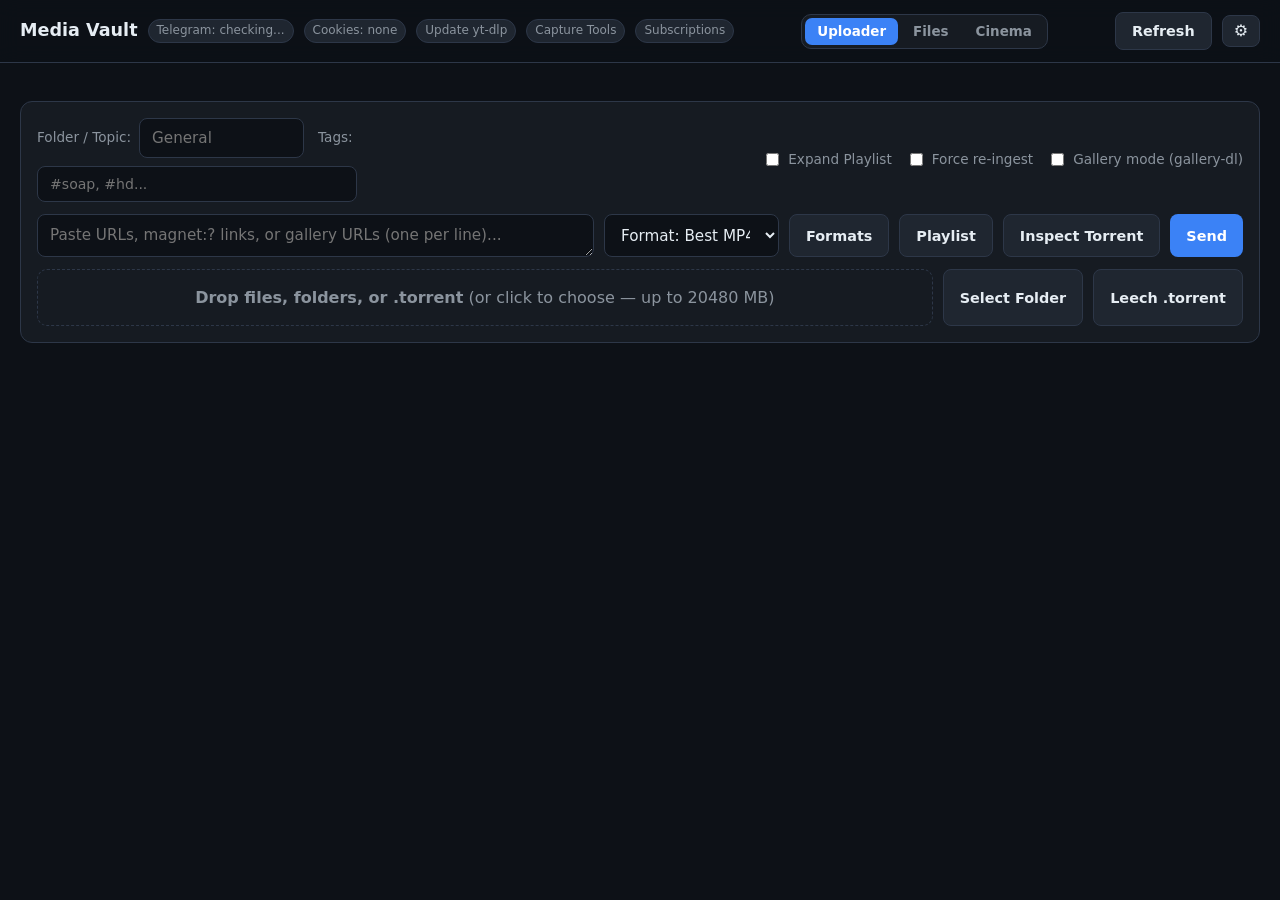
==== commit 90ffc121: "Implement Torrent/Magnet (aria2c) & gallery-dl Leecher and Subscription Backfill UI - Pure-Python bo" ====
--- a/static/index.html
+++ b/static/index.html
@@ -91,11 +91,13 @@
             <input id="tgForwardCheck" type="checkbox" checked />
             Forward to Telegram Topic
           </label>
+          <label class="checkbox-label"><input id="galleryModeCheck" type="checkbox" /> Gallery mode (gallery-dl)</label>
+          <select id="galleryArchiveMode" class="gallery-mode-select" hidden><option value="items">Individual Files</option><option value="cbz">Pack as CBZ (Comic)</option><option value="zip">Pack as ZIP</option></select> <span id="galleryInstallHint" class="small-muted gallery-hint" hidden>Install gallery-dl: pip install gallery-dl</span>
         </div>
       </div>
 
       <form id="urlForm" class="url-row">
-        <textarea id="urlInput" rows="1" placeholder="Paste one or more URLs (one per line) — yt-dlp, playlists, or direct links..." required></textarea>
+        <textarea id="urlInput" rows="1" placeholder="Paste URLs, magnet:? links, or gallery URLs (one per line)..." required></textarea>
         <select id="formatSelect" class="format-select" title="Download quality / format">
           <option value="best">Format: Best MP4</option>
           <option value="1080p">1080p MP4</option>
@@ -105,16 +107,19 @@
         </select>
         <button type="button" id="inspectFormatsBtn" class="secondary" title="Inspect available yt-dlp formats for this URL">Formats</button>
         <button type="button" id="inspectPlaylistBtn" class="secondary" title="Preview and cherry-pick playlist items">Playlist</button>
+        <button type="button" id="inspectTorrentBtn" class="secondary" title="Inspect torrent metadata (magnet or .torrent)">Inspect Torrent</button>
         <button type="submit">Send</button>
       </form>
 
       <div class="drop-row">
         <div id="dropzone" class="dropzone">
-          <strong>Drop files or folders here</strong> (or click to choose — up to <span id="maxMbLabel">20480</span> MB)
+          <strong>Drop files, folders, or .torrent</strong> (or click to choose — up to <span id="maxMbLabel">20480</span> MB)
           <input id="fileInput" type="file" multiple hidden />
           <input id="folderUploadInput" type="file" webkitdirectory directory multiple hidden />
+          <input id="torrentFileInput" type="file" accept=".torrent,application/x-bittorrent" hidden />
         </div>
         <button type="button" id="selectFolderBtn" class="secondary select-folder-btn">Select Folder</button>
+        <button type="button" id="selectTorrentBtn" class="secondary select-folder-btn">Leech .torrent</button>
       </div>
       <div id="uploadProgress" class="upload-progress">
         <div class="upload-progress-head"><span id="uploadProgressText">Uploading...</span><button id="cancelFolderUploadBtn" type="button" class="danger btn-xs" hidden>Cancel</button></div>
--- a/static/css/components.css
+++ b/static/css/components.css
@@ -2936,3 +2936,247 @@
     max-height: 260px;
   }
 }
+
+/* Torrent File Picker Modal & Gallery Ingest Controls */
+dialog.torrent-modal {
+  width: min(96vw, 820px);
+  max-width: 820px;
+}
+
+.tr-body {
+  gap: 10px;
+}
+
+.tr-meta-bar {
+  display: flex;
+  align-items: center;
+  flex-wrap: wrap;
+  gap: 8px;
+  padding: 8px 10px;
+  background: var(--panel-2);
+  border: 1px solid var(--border);
+  border-radius: 8px;
+}
+
+.tr-hash-pill {
+  font-family: ui-monospace, SFMono-Regular, Menlo, Consolas, monospace;
+  color: var(--text);
+  letter-spacing: 0.03em;
+}
+
+.tr-meta-label {
+  font-size: 0.8rem;
+  color: var(--muted);
+}
+
+.tr-disk-pill {
+  margin-left: auto;
+  white-space: nowrap;
+}
+
+.tr-check-row {
+  display: flex;
+  align-items: center;
+  flex-wrap: wrap;
+  gap: 8px 18px;
+}
+
+.tr-warning {
+  display: flex;
+  align-items: flex-start;
+  padding: 10px 12px;
+  border-radius: 8px;
+  background: rgba(245, 158, 11, 0.1);
+  border: 1px solid rgba(245, 158, 11, 0.4);
+  color: var(--warn);
+  font-size: 0.84rem;
+  line-height: 1.45;
+}
+
+.tr-warning[hidden] {
+  display: none;
+}
+
+.tr-search-input {
+  flex: 1;
+  min-width: 180px;
+  padding: 6px 10px;
+  font-size: 0.85rem;
+  font-family: inherit;
+  background: var(--bg);
+  color: var(--text);
+  border: 1px solid var(--border);
+  border-radius: 8px;
+  outline: none;
+}
+
+.tr-search-input:focus {
+  border-color: var(--accent);
+}
+
+.tr-list {
+  max-height: 42vh;
+}
+
+.tr-entry {
+  display: flex;
+  align-items: flex-start;
+  gap: 10px;
+  padding: 8px 10px;
+  border-radius: 8px;
+  background: var(--bg);
+  border: 1px solid var(--border);
+  transition: border-color 0.15s, background 0.15s;
+}
+
+.tr-entry:hover {
+  border-color: var(--accent);
+}
+
+.tr-entry > label {
+  display: flex;
+  align-items: flex-start;
+  flex-wrap: wrap;
+  gap: 8px;
+  width: 100%;
+  cursor: pointer;
+}
+
+.tr-entry[hidden] {
+  display: none;
+}
+
+.tr-entry.is-skipped {
+  opacity: 0.7;
+  border-color: rgba(245, 158, 11, 0.28);
+}
+
+.tr-entry-check {
+  width: 18px;
+  height: 18px;
+  margin-top: 1px;
+  flex-shrink: 0;
+  accent-color: var(--accent);
+}
+
+.tr-entry-index {
+  font-size: 0.78rem;
+  font-family: ui-monospace, SFMono-Regular, Menlo, Consolas, monospace;
+  color: var(--muted);
+  min-width: 40px;
+  flex-shrink: 0;
+}
+
+.tr-entry-body {
+  min-width: 0;
+  flex: 1;
+  display: grid;
+  gap: 2px;
+}
+
+.tr-entry-path {
+  font-size: 0.86rem;
+  font-weight: 500;
+  color: var(--text);
+  word-break: break-word;
+}
+
+.tr-entry-name {
+  font-size: 0.75rem;
+  color: var(--muted);
+  word-break: break-word;
+}
+
+.tr-entry-meta {
+  display: flex;
+  align-items: center;
+  flex-wrap: wrap;
+  gap: 6px;
+}
+
+.tr-entry-type {
+  text-transform: uppercase;
+  letter-spacing: 0.03em;
+}
+
+.tr-entry-size {
+  margin-left: auto;
+  flex-shrink: 0;
+  font-size: 0.78rem;
+  color: var(--muted);
+  white-space: nowrap;
+}
+
+.tr-loading,
+.tr-error {
+  display: grid;
+  gap: 6px;
+  padding: 16px;
+  text-align: center;
+  background: var(--panel-2);
+  border: 1px solid var(--border);
+  border-radius: 8px;
+}
+
+.tr-loading-msg {
+  font-size: 0.92rem;
+  font-weight: 600;
+  color: var(--text);
+}
+
+.tr-error {
+  border-color: rgba(239, 68, 68, 0.35);
+}
+
+.tr-error-title {
+  font-size: 0.92rem;
+  font-weight: 600;
+  color: #fca5a5;
+}
+
+.tr-error-msg {
+  font-size: 0.84rem;
+  color: var(--muted);
+  word-break: break-word;
+  overflow-wrap: anywhere;
+}
+
+.gallery-mode-bar {
+  display: flex;
+  align-items: center;
+  flex-wrap: wrap;
+  gap: 8px;
+  padding: 8px 10px;
+  background: var(--panel-2);
+  border: 1px solid var(--border);
+  border-radius: 8px;
+}
+
+.gallery-mode-select {
+  min-width: 150px;
+  padding: 6px 10px;
+  font-size: 0.85rem;
+  background: var(--bg);
+  color: var(--text);
+  border: 1px solid var(--border);
+  border-radius: 8px;
+}
+
+.gallery-mode-select:focus {
+  border-color: var(--accent);
+}
+
+.gallery-status-hint {
+  font-size: 0.8rem;
+  color: var(--muted);
+}
+
+@media (max-width: 640px) {
+  .tr-entry-size {
+    margin-left: 0;
+  }
+
+  .tr-disk-pill {
+    margin-left: 0;
+  }
+}
